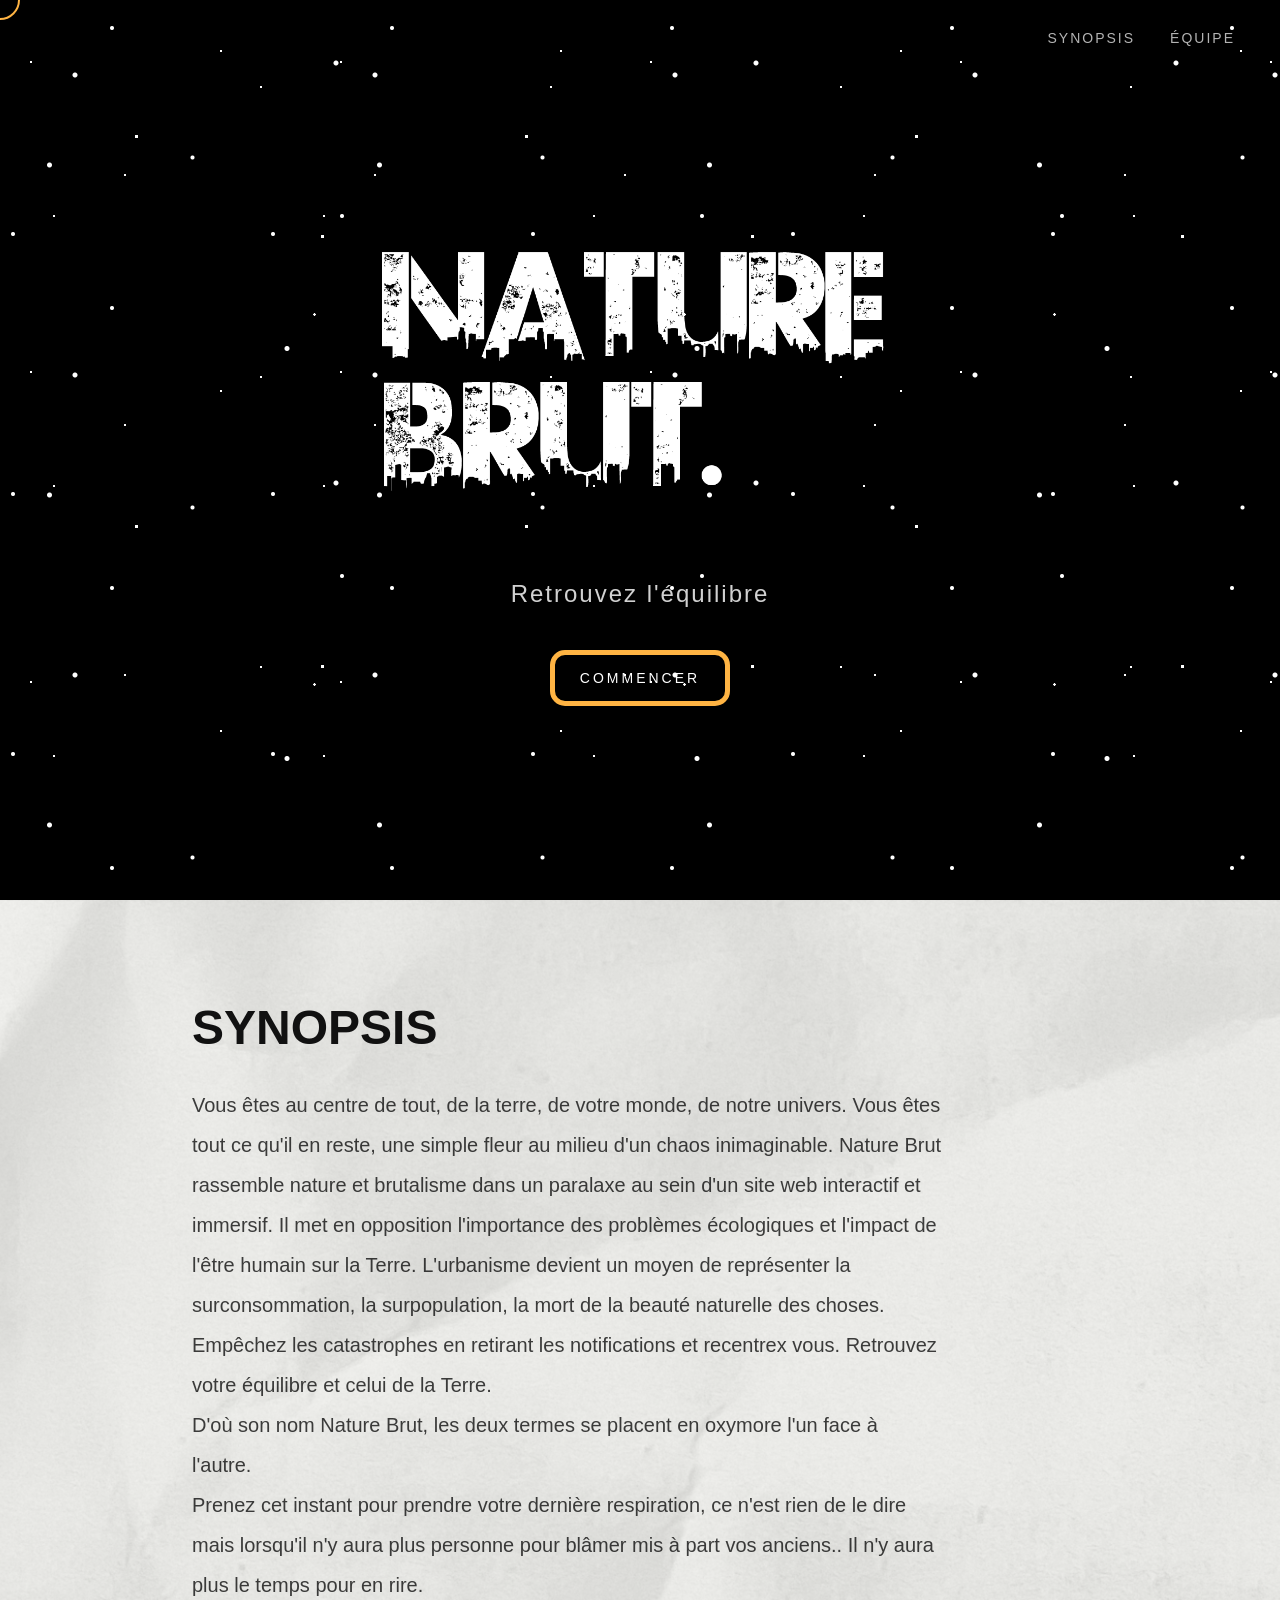
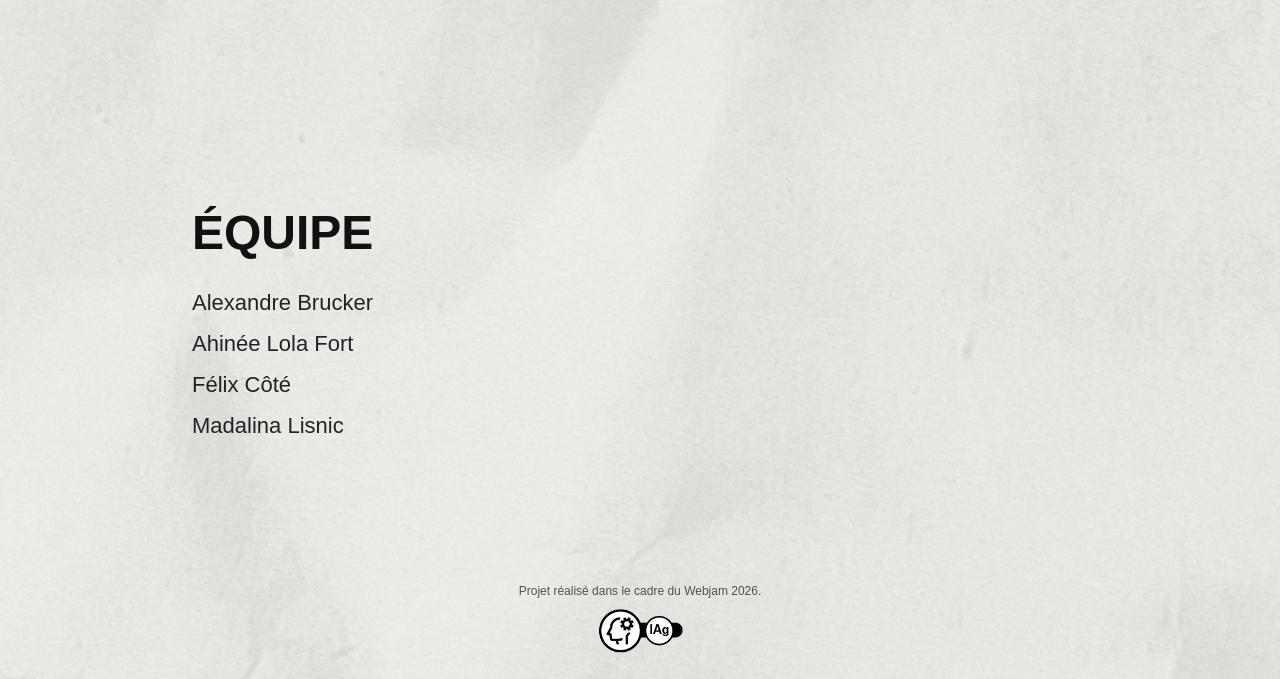
==== home.html @ d1d6e9f4 "debugs finaux" ====
<!DOCTYPE html>
<html lang="fr">

<head>
    <meta charset="UTF-8">
    <meta name="viewport" content="width=device-width, initial-scale=1.0">
    <title>NATURE BRUT</title>
    <link rel="stylesheet" href="main.css">
    <link rel="stylesheet" href="commun.css">
    <script src="./scripts/transition.js" defer></script></head>

<body>
    <!-- overlay video decoratif -->
    <div class="overlay">
        <video src="./images/overlay.mp4" autoplay muted loop playsinline></video>
    </div>

    <div class="etoiles"></div>

    <header class="site-header">
        <nav class="main-nav" aria-label="Navigation principale">
            <a href="#synopsis">Synopsis</a>
            <a href="#equipe">Équipe</a>
        </nav>
    </header>

    <main>

        <section class="hero" id="accueil">

            <div class="hero-content">
                <h1 class="reveal logo-title">
                    <img src="images/logo-blanc.png" alt="Nature Brut" class="hero-logo titre-anim">
                </h1>
                <p class="subtitle reveal reveal-delay">Retrouvez l'équilibre</p>
                <a href="jeu.html" class="start-button">
                    Commencer
                </a>
            </div>
        </section>

        <div class="contenu-clair">

            <section id="synopsis" class="info-section">
                <h2 class="reveal">Synopsis</h2>

                <p class="reveal reveal-delay">
                    Vous êtes au centre de tout, de la terre, de votre monde, de notre univers. Vous êtes tout ce qu'il
                    en reste, une simple fleur au milieu d'un chaos inimaginable. Nature Brut rassemble nature et
                    brutalisme dans un paralaxe au sein d'un site web interactif et immersif. Il met en opposition
                    l'importance des problèmes écologiques et l'impact de l'être humain sur la Terre. L'urbanisme
                    devient un moyen de représenter la surconsommation, la surpopulation, la mort de la beauté naturelle
                    des choses. Empêchez les catastrophes en retirant les notifications et recentrex vous. Retrouvez
                    votre équilibre et celui de la Terre.
                </p>

                <p class="reveal reveal-delay">
                    D'où son nom Nature Brut, les deux termes se placent en oxymore l'un face à l'autre.
                </p>

                <p class="reveal reveal-delay">
                    Prenez cet instant pour prendre votre dernière respiration, ce n'est rien de le dire mais lorsqu'il n'y aura plus personne pour blâmer mis à part vos anciens.. Il n'y aura plus le temps pour en rire.
                </p>


            </section>


            <section id="equipe" class="info-section">
                <h2 class="reveal">Équipe</h2>

                <ul>
                    <li class="reveal reveal-delay">Alexandre Brucker</li>
                    <li class="reveal reveal-delay-2">Ahinée Lola Fort</li>
                    <li class="reveal reveal-delay-3">Félix Côté</li>
                    <li class="reveal reveal-delay-4">Madalina Lisnic</li>
                </ul>
            </section>

            <footer class="site-footer">
                <p>Projet réalisé dans le cadre du Webjam 2026.</p>

                <img src="images/ia.png" alt="Mention d'utilisation de l'intelligence artificielle" class="ia-logo">
            </footer>

        </div>

    </main>



    <!-- pour les éléments à faire apparaître au scroll -->
    <script>
        // Récupère tous les éléments HTML qui possèdent la classe "reveal"
        const elements = document.querySelectorAll(".reveal");
        // Crée un observateur qui va vérifier si les éléments entrent dans la zone visible de l'écran
        const observer = new IntersectionObserver((entries) => {
            // "entries" contient tous les éléments observés dont l'état de visibilité vient de changer
            entries.forEach((entry) => {

                if (entry.isIntersecting) {
                    entry.target.classList.add("visible");
                }

            });
        }, {
            // L'animation se déclenche quand 20 % de l'élément est visible dans l'écran
            threshold: 0.2
        });

        elements.forEach((element) => {
            observer.observe(element);
        });
    </script>


    <!-- pour le cercle autour du curseur -->
    <div class="cursor-circle"></div>

    <script>
        // Récupère le cercle créé juste au-dessus
        const cursorCircle = document.querySelector(".cursor-circle");

        // Position de la souris    
        let mouseX = 0;
        let mouseY = 0;

        let circleX = 0;
        let circleY = 0;
        // "écoute" les déplacements de la souris
        document.addEventListener("mousemove", (event) => {
            mouseX = event.clientX;
            mouseY = event.clientY;
        });

        function animateCursor() {
            // mouvement fluide avec un léger retard
            circleX += (mouseX - circleX) * 0.12;
            circleY += (mouseY - circleY) * 0.12;

            cursorCircle.style.left = circleX + "px";
            cursorCircle.style.top = circleY + "px";

            requestAnimationFrame(animateCursor);
        }
        // Demande de relancer cette fonction à la prochaine image affichée
        animateCursor();
    </script>

    <!-- Musique de fond de la page d'accueil -->
    <audio id="musique-accueil" src="./sons/fond_accueil.mp3" loop preload="auto"></audio>

    <script>
        const musiqueAccueil = document.getElementById("musique-accueil");

        // Volume assez faible pour rester en fond
        musiqueAccueil.volume = 0.3;

        let musiqueLancee = false;

        function lancerMusiqueAccueil() {
            if (musiqueLancee) {
                return;
            }

            musiqueLancee = true;
            musiqueAccueil.play().catch(() => {});
        }

        // Le navigateur demande une interaction avant d'autoriser le son
        window.addEventListener("pointerdown", lancerMusiqueAccueil, { once: true });
        window.addEventListener("keydown", lancerMusiqueAccueil, { once: true });
        window.addEventListener("wheel", lancerMusiqueAccueil, { once: true });
    </script>
</body>

</html>
---- main.css ----
* {
    box-sizing: border-box;
}

html {
    scroll-behavior: smooth;
}

body {
    margin: 0;
    background: #000;
    color: #fff;
    font-family: Arial, Helvetica, sans-serif;
}

/* Étoiles : le dessin et les animations sont dans commun.css, ici juste le placement */

.etoiles {
    position: fixed;
    inset: 0;
    z-index: -1;
}

/* Navigation */

.site-header {
    position: fixed;
    top: 0;
    left: 0;
    width: 100%;
    padding: 30px 45px;
    z-index: 10;
}

.main-nav {
    display: flex;
    justify-content: flex-end;
    gap: 35px;
}

.main-nav a {
    color: #fff;
    text-decoration: none;
    text-transform: uppercase;
    font-size: 14px;
    letter-spacing: 2px;
    opacity: 0.7;
    transition:
        opacity 0.3s ease,
        transform 0.3s ease;
}

.main-nav a:hover {
    opacity: 1;
    transform: translateY(-2px);
}

/* Menu principal */

.hero {
    min-height: 100vh;
    display: flex;
    align-items: center;
    justify-content: center;
    text-align: center;
}

.hero-content {
    display: flex;
    flex-direction: column;
    align-items: center;
    gap: 22px;
}

.hero h1 {
    margin: 0;
    font-size: 90px;
    font-weight: 700;
    letter-spacing: 18px;
}

.logo-title {
    margin: 0;
}

.hero-logo {
    display: block;
    width: min(520px, 80vw);
    height: auto;
}

.subtitle {
    margin: 0;
    color: #d1d1d1;
    font-size: 24px;
    letter-spacing: 2px;
}

/* Bouton commencer */

.start-button {
    margin-top: 20px;
    padding: 15px 25px;
    border: 5px solid #FFB443;
    color: #fff;
    background: transparent;
    text-decoration: none;
    text-transform: uppercase;
    font-size: 14px;
    letter-spacing: 3px;
    border-radius: 15px;

    transition:
        background 0.5s ease,
        color 0.5s ease,
        transform 0.5s ease;
}

.start-button:hover {
    background: #fff;
    color: #000;
    border: 5px solid #fff;
}

/* Synopsis et équipe */
/* Le contenu reste au-dessus de la texture */

.info-section {
    position: relative;
    z-index: 1;
    display: flex;
    flex-direction: column;
    justify-content: center;
    padding-top: 100px;
    padding-bottom: 100px;
    padding-left: 15%;
    padding-right: 15%;
}

.info-section h2 {
    margin-top: 0;
    margin-right: 0;
    margin-bottom: 30px;
    margin-left: 0;
    color: #111;
    font-size: 48px;
    text-transform: uppercase;
}

.info-section p {
    max-width: 750px;
    margin: 0;
    color: rgba(0, 0, 0, 0.75);
    font-size: 20px;
    line-height: 2;
}

.info-section ul {
    margin: 0;
    padding: 0;
    list-style: none;
}

.info-section li {
    margin-bottom: 15px;
    color: rgba(0, 0, 0, 0.85);
    font-size: 22px;
}

/* Apparition au scroll */

.reveal {
    opacity: 0;
    transform: translateY(40px);

    transition:
        opacity 0.8s ease,
        transform 0.8s ease;
}

.reveal.visible {
    opacity: 1;
    transform: translateY(0);
}

/* Délai entre les éléments */

.reveal-delay {
    transition-delay: 0.15s;
}

.reveal-delay-2 {
    transition-delay: 0.3s;
}

.reveal-delay-3 {
    transition-delay: 0.45s;
}

.reveal-delay-4 {
    transition-delay: 0.6s;
}

/* Partie claire après le menu */

.contenu-clair {
    position: relative;
    background-color: #eeeeea;
    color: #111;
    overflow: hidden;
}

/* Texture papier */

.contenu-clair::before {
    content: "";
    position: absolute;
    top: 0;
    left: 0;
    width: 100%;
    height: 100%;
    background-image: url("images/papier.png");
    background-repeat: no-repeat;
    background-size: cover;
    background-position: center;
    opacity: 0.4;
    pointer-events: none;
}

/* Animation du titre */

.titre-anim {
    display: inline-block;
    animation: titreAnim 2s ease-in-out infinite;
}

@keyframes titreAnim {
    0% {
        transform: scale(1);
    }

    50% {
        transform: scale(1.05);
    }

    100% {
        transform: scale(1);
    }
}

/* si l'utilisateur a activé l'option qui demande de réduire les animations, on arrête l'animation du titre
(celles des étoiles sont arrêtées dans commun.css). */

@media (prefers-reduced-motion: reduce) {
    .titre-anim {
        animation: none;
    }
}

/* Footer */

.site-footer {
    position: relative;
    z-index: 1;

    display: flex;
    flex-direction: column;
    align-items: center;

    gap: 10px;

    padding-top: 30px;
    padding-bottom: 25px;

    color: rgba(0, 0, 0, 0.65);

    text-align: center;
    font-size: 12px;
}

.site-footer p {
    margin: 0;
}

.ia-logo {
    width: 85px;
    height: auto;
    object-fit: contain;
}
---- commun.css ----
/* Styles partagés par l'accueil et le jeu */

/* Fondu entre les pages */

/* chaque page apparaît en fondu quand elle se charge */
body {
    animation: fondu-entree 0.5s ease both;
    overflow-x: hidden; /* pour éviter un scroll horizontal quand le zoom est trop grand */
}

/* classe ajoutée par scripts/transition.js juste avant de changer de page */
body.fondu-sortie {
    animation: fondu-sortie 0.5s ease both;
}

@keyframes fondu-entree {
    from { opacity: 0; }
    to   { opacity: 1; }
}

@keyframes fondu-sortie {
    from { opacity: 1; }
    to   { opacity: 0; }
}

/* Étoiles */

.etoiles {
    background-color: #000;

    background-image:
        radial-gradient(circle at 10% 20%, white 1px, transparent 1.5px),
        radial-gradient(circle at 20% 80%, white 1px, transparent 1.5px),
        radial-gradient(circle at 35% 35%, white 1.5px, transparent 2px),
        radial-gradient(circle at 50% 70%, white 1px, transparent 1.5px),
        radial-gradient(circle at 65% 15%, white 1px, transparent 1.5px),
        radial-gradient(circle at 75% 55%, white 1.5px, transparent 2px),
        radial-gradient(circle at 90% 30%, white 1px, transparent 1.5px),
        radial-gradient(circle at 85% 85%, white 1px, transparent 1.5px);

    background-size:
        310px 310px,
        270px 270px,
        390px 390px,
        250px 250px,
        340px 340px,
        430px 430px,
        290px 290px,
        370px 370px;

    background-repeat: repeat;

    /* Animation de déplacement du fond.
    derive = nom de l'animation
    40s = durée d'un cycle complet
    linear = vitesse constante
    infinite = recommence à l'infini */
    animation: derive 40s linear infinite;
}

/* Étoiles qui scintillent : deux couches à des rythmes différents */

/* ::before et ::after créent deux éléments supplémentaires
sans avoir besoin d'ajouter du HTML.

Ils sont placés par desus le fond étoilé principal*/

.etoiles::before,
.etoiles::after {
    content: "";
    position: absolute;
    inset: 0;
}

.etoiles::before {
    /* étoiles un peu plus grosses que celles de la couche principale */
    background-image:
        radial-gradient(circle at 15% 50%, white 2px, transparent 3px),
        radial-gradient(circle at 40% 10%, white 1.5px, transparent 2.5px),
        radial-gradient(circle at 70% 85%, white 2px, transparent 3px),
        radial-gradient(circle at 95% 60%, white 1.5px, transparent 2.5px);

    /* là aussi chaque étoile a une fréquence de répétition différente */
    background-size:
        330px 330px,
        280px 280px,
        410px 410px,
        360px 360px;

    /* varier l'opacité */
    animation: scintille 3s ease-in-out infinite alternate;
}

/* Deuxième couche d'étoiles */
.etoiles::after {
    background-image:
        radial-gradient(circle at 25% 25%, white 2px, transparent 3px),
        radial-gradient(circle at 55% 45%, white 1.5px, transparent 2.5px),
        radial-gradient(circle at 80% 15%, white 2px, transparent 3px),
        radial-gradient(circle at 5% 90%, white 1.5px, transparent 2.5px);

    background-size:
        300px 300px,
        350px 350px,
        420px 420px,
        260px 260px;
    /* cette couche scintille plus lentement */
    animation: scintille 5s ease-in-out infinite alternate;
    animation-delay: -2s;
}
/* Cercle autour du curseur */

.cursor-circle {
    position: fixed;
    width: 40px;
    height: 40px;
    border: 2px solid #ffb443;
    border-radius: 50%;
    pointer-events: none;
    transform: translate(-50%, -50%);
    z-index: 9999;
}

/* Overlay video */
.overlay {
  position: absolute;

  top: 0;

  left: 0;

  width: 100%;

  height: 100%;

  z-index: 5; /* par-dessus #scene dans le jeu, sinon la scène la cache */

  display: flex;

  justify-content: center;

  align-items: center;

  mix-blend-mode: screen;

  pointer-events: none;

  opacity: 0.25;
}

/* la vidéo remplit tout l'écran, peu importe sa taille */
.overlay video {
  width: 100%;
  height: 100%;
  object-fit: cover;
}

@keyframes scintille {
    from { opacity: 0.1; }
    to   { opacity: 1; }
}

@keyframes derive {
    /* position initiale de toutes les couches de background-image */
    from {
        background-position: 0 0, 0 0, 0 0, 0 0, 0 0, 0 0, 0 0, 0 0;
    }

    /* Chaque background est déplacé de la taille de sa propre tuile.*/

    to {
        background-position:
            310px 310px,
            270px 270px,
            390px 390px,
            250px 250px,
            340px 340px,
            430px 430px,
            290px 290px,
            370px 370px;
    }
}

/* si l'utilisateur a activé l'option qui demande de réduire les animations, on arrête les animations. */

@media (prefers-reduced-motion: reduce) {
    body,
    body.fondu-sortie,
    .etoiles,
    .etoiles::before,
    .etoiles::after {
        animation: none;
    }
}
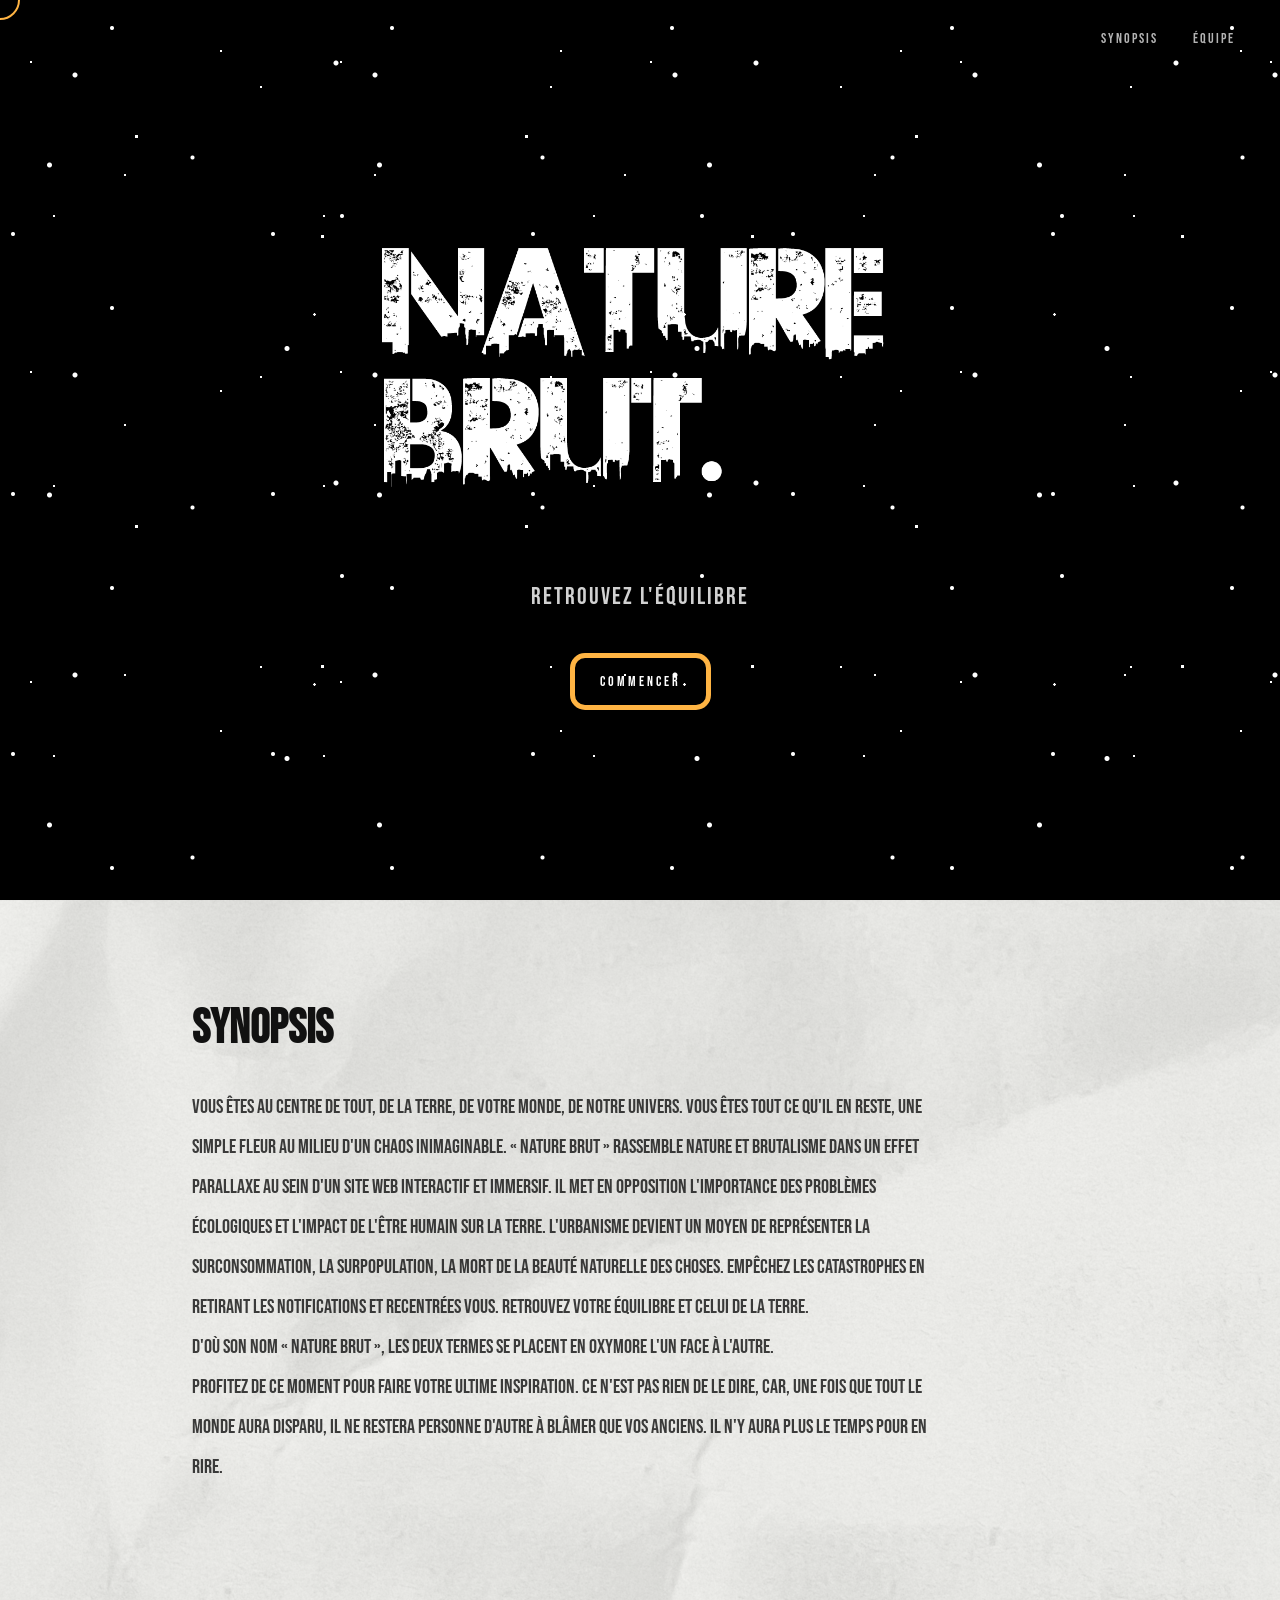
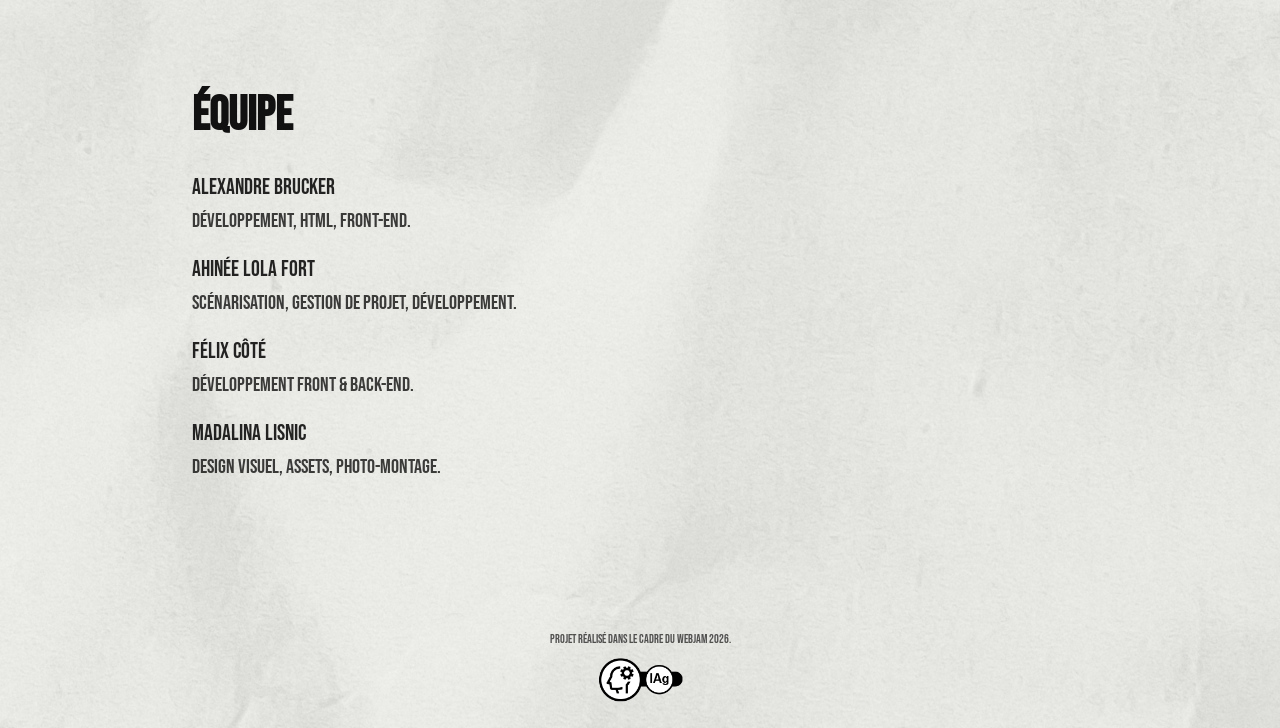
==== commit 5686d489: "ajout texte html" ====
--- a/home.html
+++ b/home.html
@@ -45,21 +45,15 @@
                 <h2 class="reveal">Synopsis</h2>
 
                 <p class="reveal reveal-delay">
-                    Vous êtes au centre de tout, de la terre, de votre monde, de notre univers. Vous êtes tout ce qu'il
-                    en reste, une simple fleur au milieu d'un chaos inimaginable. Nature Brut rassemble nature et
-                    brutalisme dans un paralaxe au sein d'un site web interactif et immersif. Il met en opposition
-                    l'importance des problèmes écologiques et l'impact de l'être humain sur la Terre. L'urbanisme
-                    devient un moyen de représenter la surconsommation, la surpopulation, la mort de la beauté naturelle
-                    des choses. Empêchez les catastrophes en retirant les notifications et recentrex vous. Retrouvez
-                    votre équilibre et celui de la Terre.
+                 Vous êtes au centre de tout, de la terre, de votre monde, de notre univers. Vous êtes tout ce qu'il en reste, une simple fleur au milieu d'un chaos inimaginable. « Nature Brut » rassemble nature et brutalisme dans  un effet parallaxe au sein d'un site web interactif et immersif. Il met en opposition l'importance des problèmes écologiques et l'impact de l'être humain sur la Terre. L'urbanisme devient un moyen de représenter la surconsommation, la surpopulation, la mort de la beauté naturelle des choses. Empêchez les catastrophes en retirant les notifications et recentrées vous. Retrouvez votre équilibre et celui de la Terre.
                 </p>
 
                 <p class="reveal reveal-delay">
-                    D'où son nom Nature Brut, les deux termes se placent en oxymore l'un face à l'autre.
+                    D'où son nom « Nature Brut », les deux termes se placent en oxymore l'un face à l'autre.
                 </p>
 
                 <p class="reveal reveal-delay">
-                    Prenez cet instant pour prendre votre dernière respiration, ce n'est rien de le dire mais lorsqu'il n'y aura plus personne pour blâmer mis à part vos anciens.. Il n'y aura plus le temps pour en rire.
+                  Profitez de ce moment pour faire votre ultime inspiration. Ce n'est pas rien de le dire, car, une fois que tout le monde aura disparu, il ne restera personne d'autre à blâmer que vos anciens. Il n'y aura plus le temps pour en rire.
                 </p>
 
 
@@ -70,10 +64,18 @@
                 <h2 class="reveal">Équipe</h2>
 
                 <ul>
-                    <li class="reveal reveal-delay">Alexandre Brucker</li>
-                    <li class="reveal reveal-delay-2">Ahinée Lola Fort</li>
-                    <li class="reveal reveal-delay-3">Félix Côté</li>
-                    <li class="reveal reveal-delay-4">Madalina Lisnic</li>
+                    <li class="reveal reveal-delay">Alexandre Brucker
+                        <p>Développement, HTML, front-end.</p>
+                    </li>
+                    <li class="reveal reveal-delay-2">Ahinée Lola Fort 
+                        <p>Scénarisation, Gestion de Projet, Développement.</p>
+                    </li>
+                    <li class="reveal reveal-delay-3">Félix Côté
+                        <p>Développement front & back-end.</p>
+                    </li>
+                    <li class="reveal reveal-delay-4">Madalina Lisnic
+                        <p>Design visuel, assets, photo-montage.</p>
+                    </li>
                 </ul>
             </section>
 
--- a/main.css
+++ b/main.css
@@ -10,7 +10,7 @@
     margin: 0;
     background: #000;
     color: #fff;
-    font-family: Arial, Helvetica, sans-serif;
+    font-family: "Bebas Neue", Arial, sans-serif;
 }
 
 /* Étoiles : le dessin et les animations sont dans commun.css, ici juste le placement */
--- a/commun.css
+++ b/commun.css
@@ -1,9 +1,16 @@
 /* Styles partagés par l'accueil et le jeu */
+
+/* La police du site (titres et textes), le fichier est dans fonts/ */
+@font-face {
+    font-family: "Bebas Neue";
+    src: url("./fonts/BebasNeue-Regular.ttf");
+}
 
 /* Fondu entre les pages */
 
 /* chaque page apparaît en fondu quand elle se charge */
 body {
+    font-family: "Bebas Neue", Arial, sans-serif; /* Arial en attendant que Bebas Neue charge */
     animation: fondu-entree 0.5s ease both;
     overflow-x: hidden; /* pour éviter un scroll horizontal quand le zoom est trop grand */
 }
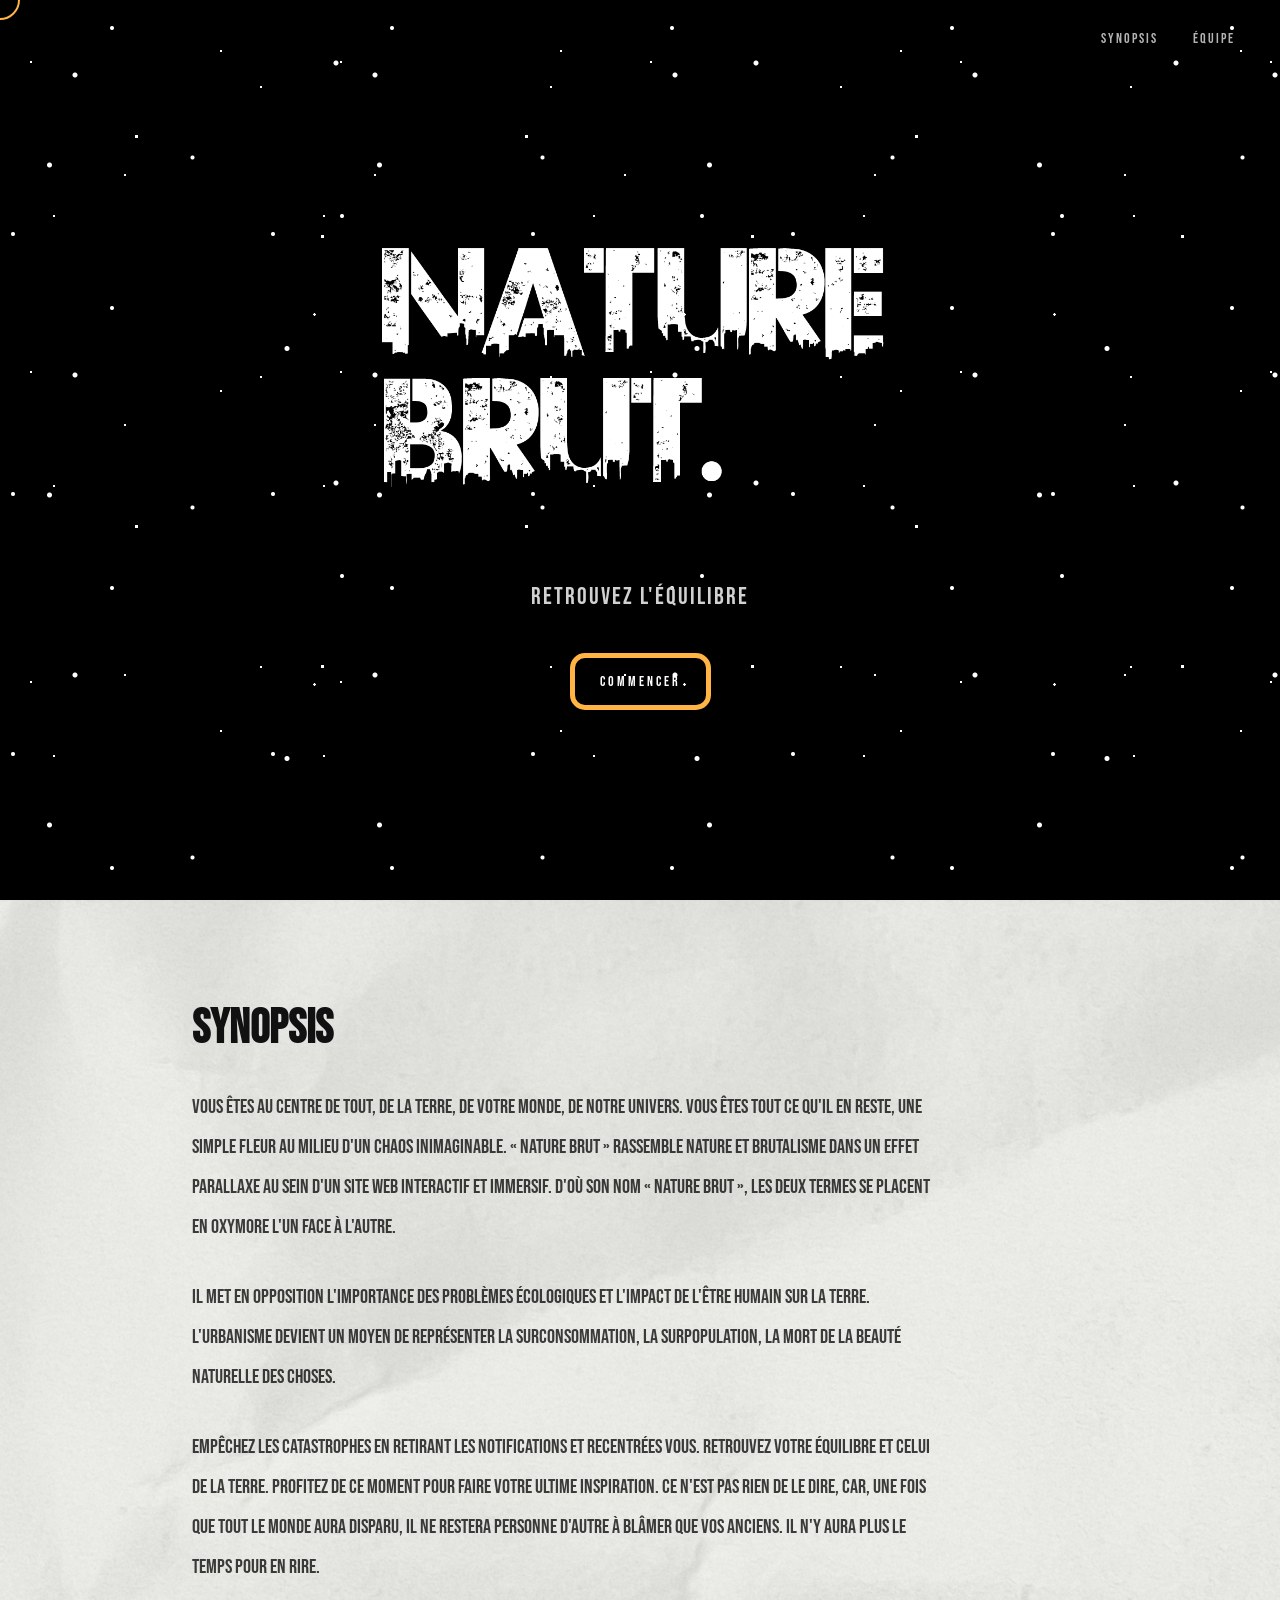
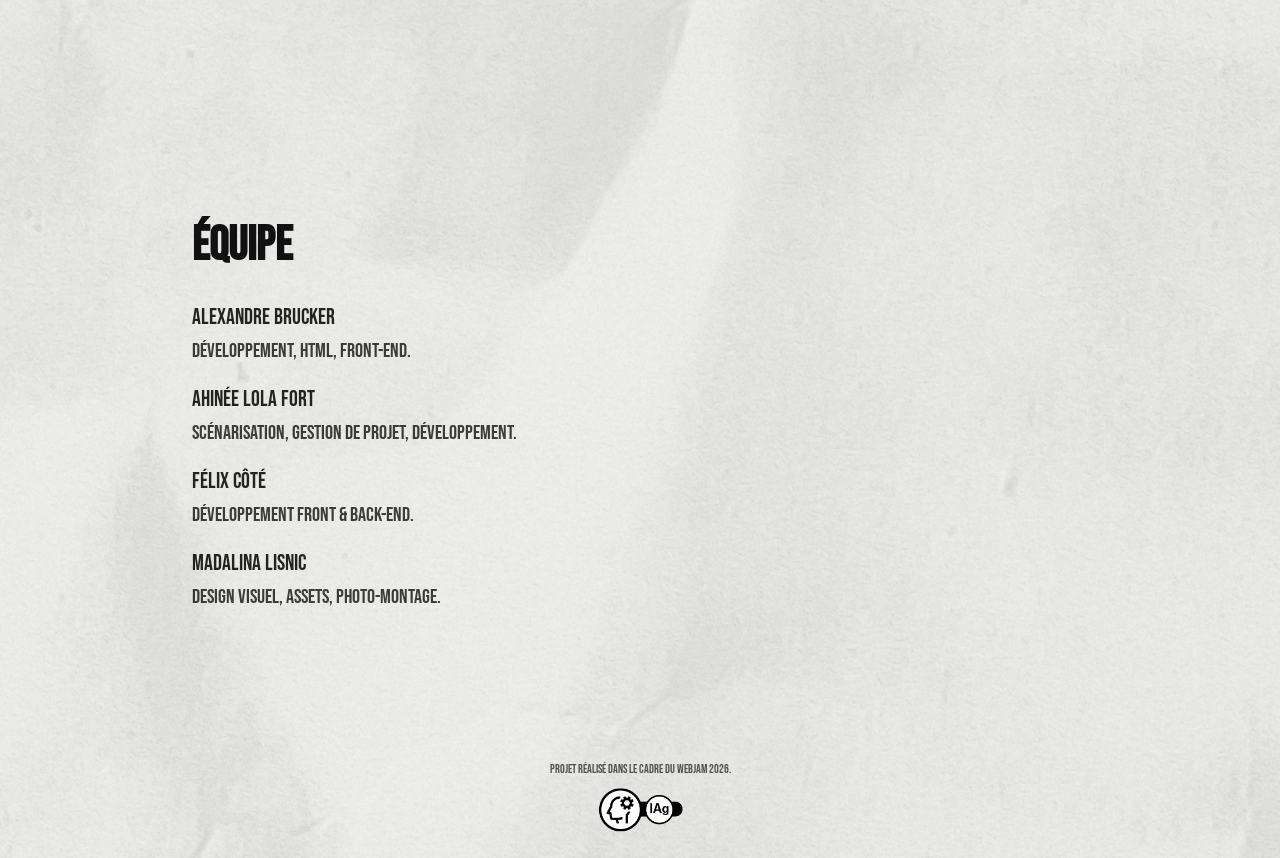
==== commit 455b7065: "lotta shi 2" ====
--- a/home.html
+++ b/home.html
@@ -45,15 +45,15 @@
                 <h2 class="reveal">Synopsis</h2>
 
                 <p class="reveal reveal-delay">
-                 Vous êtes au centre de tout, de la terre, de votre monde, de notre univers. Vous êtes tout ce qu'il en reste, une simple fleur au milieu d'un chaos inimaginable. « Nature Brut » rassemble nature et brutalisme dans  un effet parallaxe au sein d'un site web interactif et immersif. Il met en opposition l'importance des problèmes écologiques et l'impact de l'être humain sur la Terre. L'urbanisme devient un moyen de représenter la surconsommation, la surpopulation, la mort de la beauté naturelle des choses. Empêchez les catastrophes en retirant les notifications et recentrées vous. Retrouvez votre équilibre et celui de la Terre.
+                    Vous êtes au centre de tout, de la terre, de votre monde, de notre univers. Vous êtes tout ce qu'il en reste, une simple fleur au milieu d'un chaos inimaginable. « Nature Brut » rassemble nature et brutalisme dans un effet parallaxe au sein d'un site web interactif et immersif. D'où son nom « Nature Brut », les deux termes se placent en oxymore l'un face à l'autre.
                 </p>
 
                 <p class="reveal reveal-delay">
-                    D'où son nom « Nature Brut », les deux termes se placent en oxymore l'un face à l'autre.
+                    Il met en opposition l'importance des problèmes écologiques et l'impact de l'être humain sur la Terre. L'urbanisme devient un moyen de représenter la surconsommation, la surpopulation, la mort de la beauté naturelle des choses.
                 </p>
 
                 <p class="reveal reveal-delay">
-                  Profitez de ce moment pour faire votre ultime inspiration. Ce n'est pas rien de le dire, car, une fois que tout le monde aura disparu, il ne restera personne d'autre à blâmer que vos anciens. Il n'y aura plus le temps pour en rire.
+                    Empêchez les catastrophes en retirant les notifications et recentrées vous. Retrouvez votre équilibre et celui de la Terre. Profitez de ce moment pour faire votre ultime inspiration. Ce n'est pas rien de le dire, car, une fois que tout le monde aura disparu, il ne restera personne d'autre à blâmer que vos anciens. Il n'y aura plus le temps pour en rire.
                 </p>
 
 
--- a/main.css
+++ b/main.css
@@ -1,3 +1,6 @@
+
+@import url('https://fonts.googleapis.com/css2?family=Inter+Tight:ital,wght@0,100..900;1,100..900&display=swap');
+
 * {
     box-sizing: border-box;
 }
@@ -168,6 +171,9 @@
 }
 
 /* Apparition au scroll */
+#synopsis p{
+    margin-bottom: 30px;
+}
 
 .reveal {
     opacity: 0;
@@ -231,7 +237,7 @@
 
 .titre-anim {
     display: inline-block;
-    animation: titreAnim 2s ease-in-out infinite;
+    animation: titreAnim 8s ease-in-out infinite;
 }
 
 @keyframes titreAnim {
--- a/commun.css
+++ b/commun.css
@@ -152,7 +152,7 @@
 
   pointer-events: none;
 
-  opacity: 0.25;
+  opacity: 0.3;
 }
 
 /* la vidéo remplit tout l'écran, peu importe sa taille */
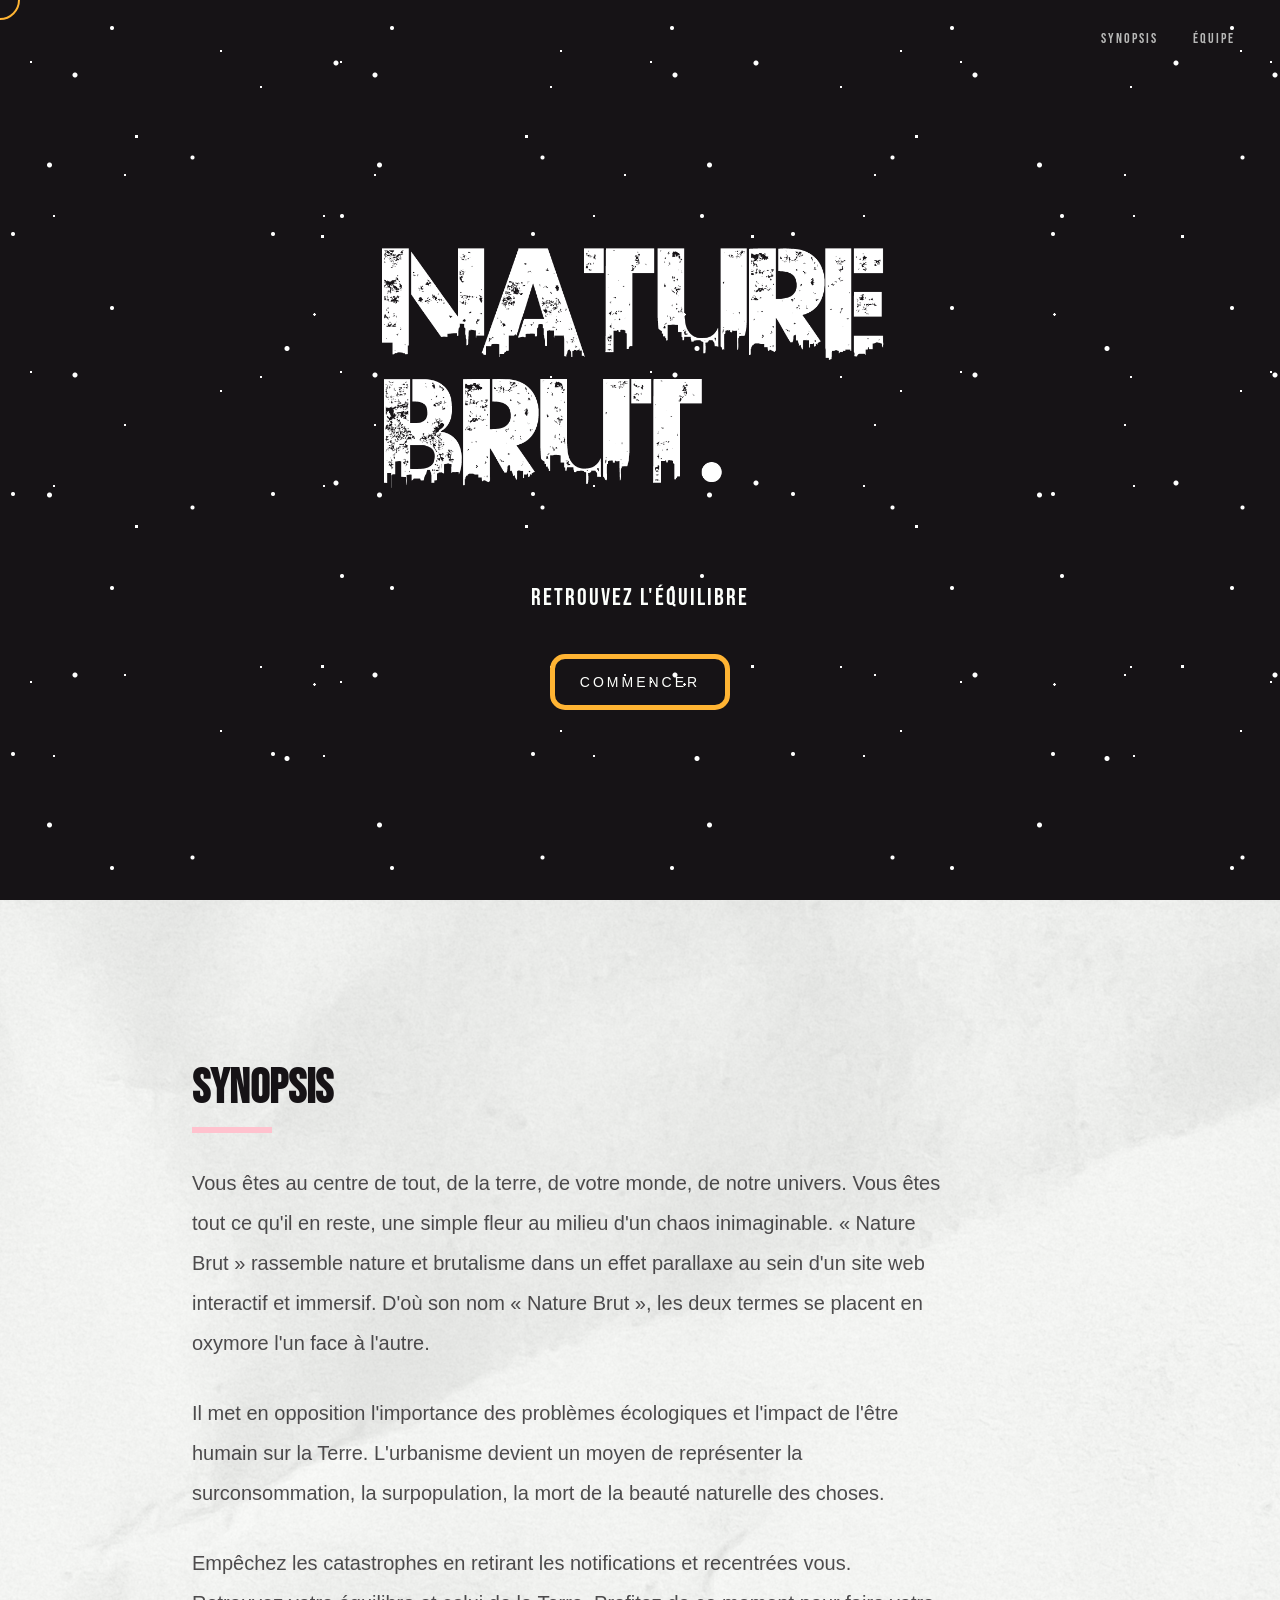
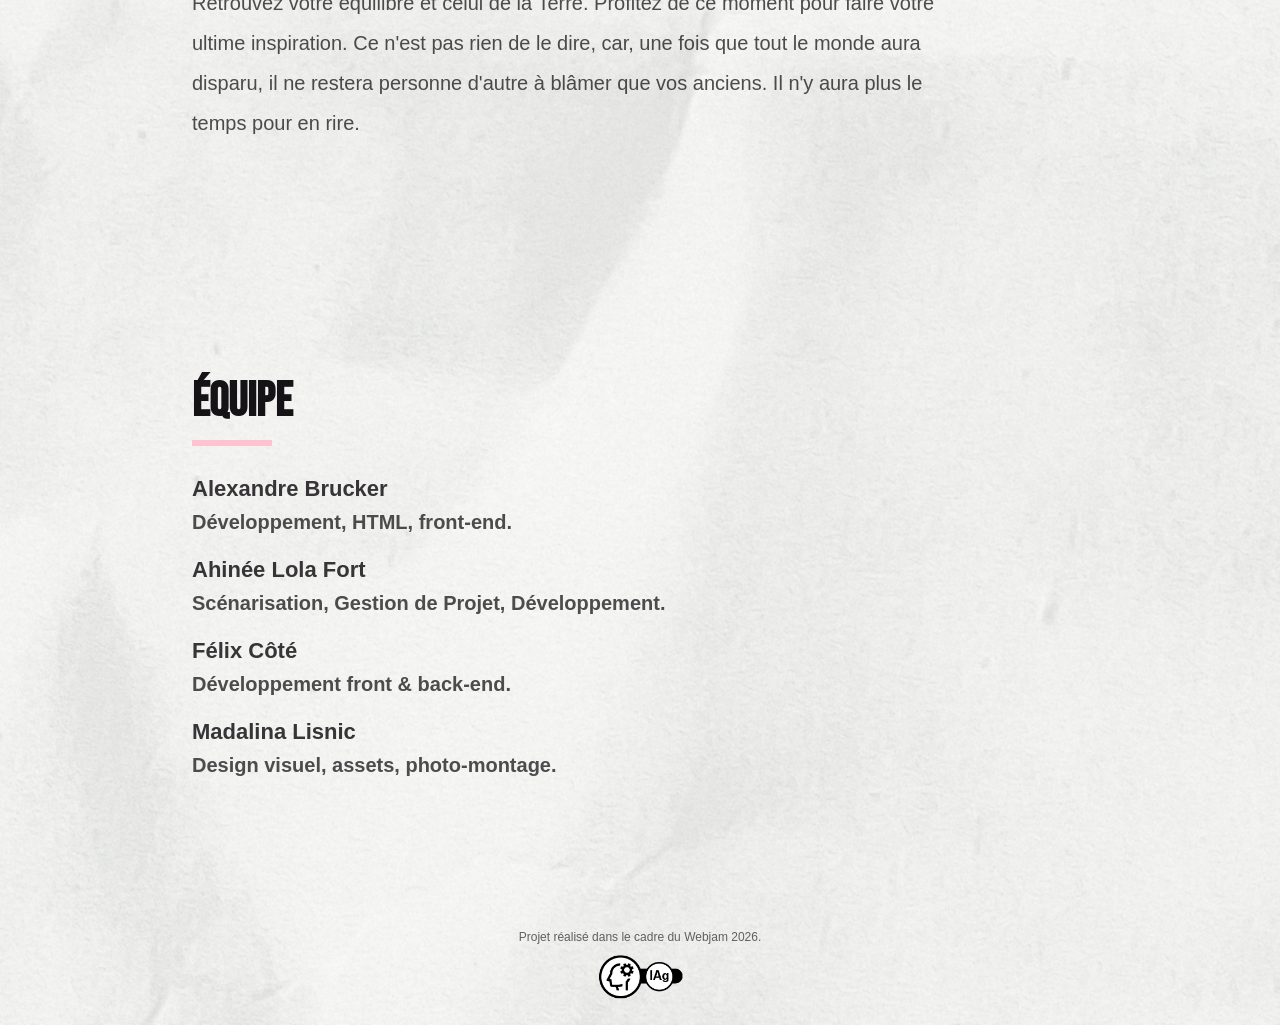
==== commit dea01cad: "touch up" ====
--- a/home.html
+++ b/home.html
@@ -93,11 +93,8 @@
 
     <!-- pour les éléments à faire apparaître au scroll -->
     <script>
-        // Récupère tous les éléments HTML qui possèdent la classe "reveal"
         const elements = document.querySelectorAll(".reveal");
-        // Crée un observateur qui va vérifier si les éléments entrent dans la zone visible de l'écran
         const observer = new IntersectionObserver((entries) => {
-            // "entries" contient tous les éléments observés dont l'état de visibilité vient de changer
             entries.forEach((entry) => {
 
                 if (entry.isIntersecting) {
@@ -106,7 +103,6 @@
 
             });
         }, {
-            // L'animation se déclenche quand 20 % de l'élément est visible dans l'écran
             threshold: 0.2
         });
 
@@ -120,16 +116,13 @@
     <div class="cursor-circle"></div>
 
     <script>
-        // Récupère le cercle créé juste au-dessus
         const cursorCircle = document.querySelector(".cursor-circle");
 
-        // Position de la souris    
         let mouseX = 0;
         let mouseY = 0;
 
         let circleX = 0;
         let circleY = 0;
-        // "écoute" les déplacements de la souris
         document.addEventListener("mousemove", (event) => {
             mouseX = event.clientX;
             mouseY = event.clientY;
@@ -145,7 +138,6 @@
 
             requestAnimationFrame(animateCursor);
         }
-        // Demande de relancer cette fonction à la prochaine image affichée
         animateCursor();
     </script>
 
--- a/main.css
+++ b/main.css
@@ -11,9 +11,9 @@
 
 body {
     margin: 0;
-    background: #000;
-    color: #fff;
-    font-family: "Bebas Neue", Arial, sans-serif;
+    background: var(--onyx);
+    color: var(--porcelaine);
+    font-family: "Bebas Neue", Arial, sans-serif; /* les titres ; les textes sont en Inter Tight */
 }
 
 /* Étoiles : le dessin et les animations sont dans commun.css, ici juste le placement */
@@ -42,7 +42,7 @@
 }
 
 .main-nav a {
-    color: #fff;
+    color: var(--porcelaine);
     text-decoration: none;
     text-transform: uppercase;
     font-size: 14px;
@@ -94,7 +94,7 @@
 
 .subtitle {
     margin: 0;
-    color: #d1d1d1;
+    color: var(--porcelaine);
     font-size: 24px;
     letter-spacing: 2px;
 }
@@ -104,11 +104,12 @@
 .start-button {
     margin-top: 20px;
     padding: 15px 25px;
-    border: 5px solid #FFB443;
-    color: #fff;
+    border: 5px solid var(--or);
+    color: var(--porcelaine);
     background: transparent;
     text-decoration: none;
     text-transform: uppercase;
+    font-family: "Inter Tight", Arial, sans-serif;
     font-size: 14px;
     letter-spacing: 3px;
     border-radius: 15px;
@@ -120,9 +121,9 @@
 }
 
 .start-button:hover {
-    background: #fff;
-    color: #000;
-    border: 5px solid #fff;
+    background: var(--porcelaine);
+    color: var(--onyx);
+    border: 5px solid var(--porcelaine);
 }
 
 /* Synopsis et équipe */
@@ -145,15 +146,26 @@
     margin-right: 0;
     margin-bottom: 30px;
     margin-left: 0;
-    color: #111;
+    color: var(--onyx);
     font-size: 48px;
     text-transform: uppercase;
 }
 
+/* petite barre rose sous les titres */
+.info-section h2::after {
+    content: "";
+    display: block;
+    width: 80px;
+    height: 6px;
+    margin-top: 10px;
+    background: var(--rose);
+}
+
 .info-section p {
     max-width: 750px;
     margin: 0;
-    color: rgba(0, 0, 0, 0.75);
+    font-family: "Inter Tight", Arial, sans-serif;
+    color: rgba(22, 19, 22, 0.75);
     font-size: 20px;
     line-height: 2;
 }
@@ -166,7 +178,9 @@
 
 .info-section li {
     margin-bottom: 15px;
-    color: rgba(0, 0, 0, 0.85);
+    color: rgba(22, 19, 22, 0.85);
+    font-family: "Inter Tight", Arial, sans-serif;
+    font-weight: 600;
     font-size: 22px;
 }
 
@@ -211,8 +225,9 @@
 
 .contenu-clair {
     position: relative;
-    background-color: #eeeeea;
-    color: #111;
+    padding-top: 60px; /* un peu d'espace entre le menu et le contenu */
+    background-color: var(--porcelaine);
+    color: var(--onyx);
     overflow: hidden;
 }
 
@@ -278,9 +293,10 @@
     padding-top: 30px;
     padding-bottom: 25px;
 
-    color: rgba(0, 0, 0, 0.65);
+    color: rgba(22, 19, 22, 0.65);
 
     text-align: center;
+    font-family: "Inter Tight", Arial, sans-serif;
     font-size: 12px;
 }
 
--- a/commun.css
+++ b/commun.css
@@ -4,6 +4,14 @@
 @font-face {
     font-family: "Bebas Neue";
     src: url("./fonts/BebasNeue-Regular.ttf");
+}
+
+/* Les couleurs de base du site */
+:root {
+    --porcelaine: #FDFFFC;
+    --rose: #FFC2CE;
+    --onyx: #161316;
+    --or: #FFB433;
 }
 
 /* Fondu entre les pages */
@@ -33,7 +41,7 @@
 /* Étoiles */
 
 .etoiles {
-    background-color: #000;
+    background-color: var(--onyx);
 
     background-image:
         radial-gradient(circle at 10% 20%, white 1px, transparent 1.5px),
@@ -57,11 +65,6 @@
 
     background-repeat: repeat;
 
-    /* Animation de déplacement du fond.
-    derive = nom de l'animation
-    40s = durée d'un cycle complet
-    linear = vitesse constante
-    infinite = recommence à l'infini */
     animation: derive 40s linear infinite;
 }
 
@@ -121,7 +124,7 @@
     position: fixed;
     width: 40px;
     height: 40px;
-    border: 2px solid #ffb443;
+    border: 2px solid var(--or);
     border-radius: 50%;
     pointer-events: none;
     transform: translate(-50%, -50%);
@@ -168,7 +171,6 @@
 }
 
 @keyframes derive {
-    /* position initiale de toutes les couches de background-image */
     from {
         background-position: 0 0, 0 0, 0 0, 0 0, 0 0, 0 0, 0 0, 0 0;
     }
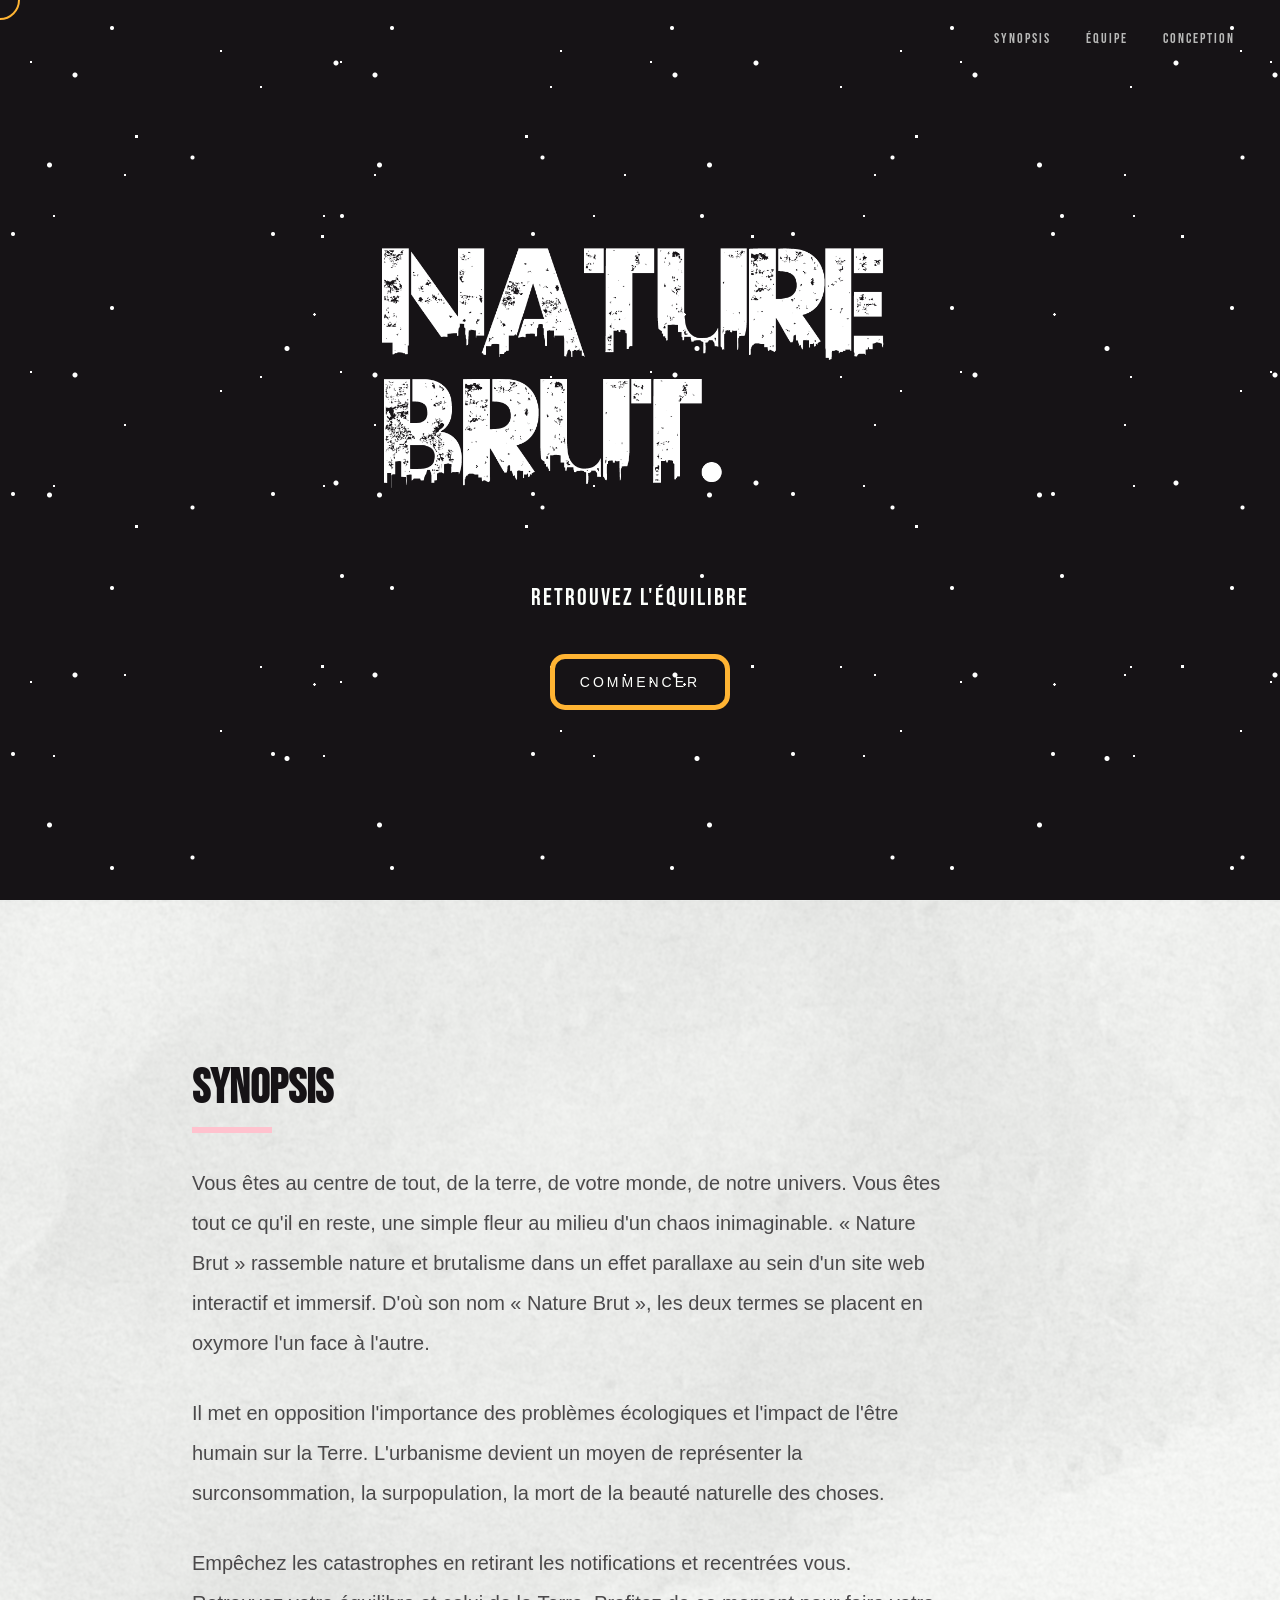
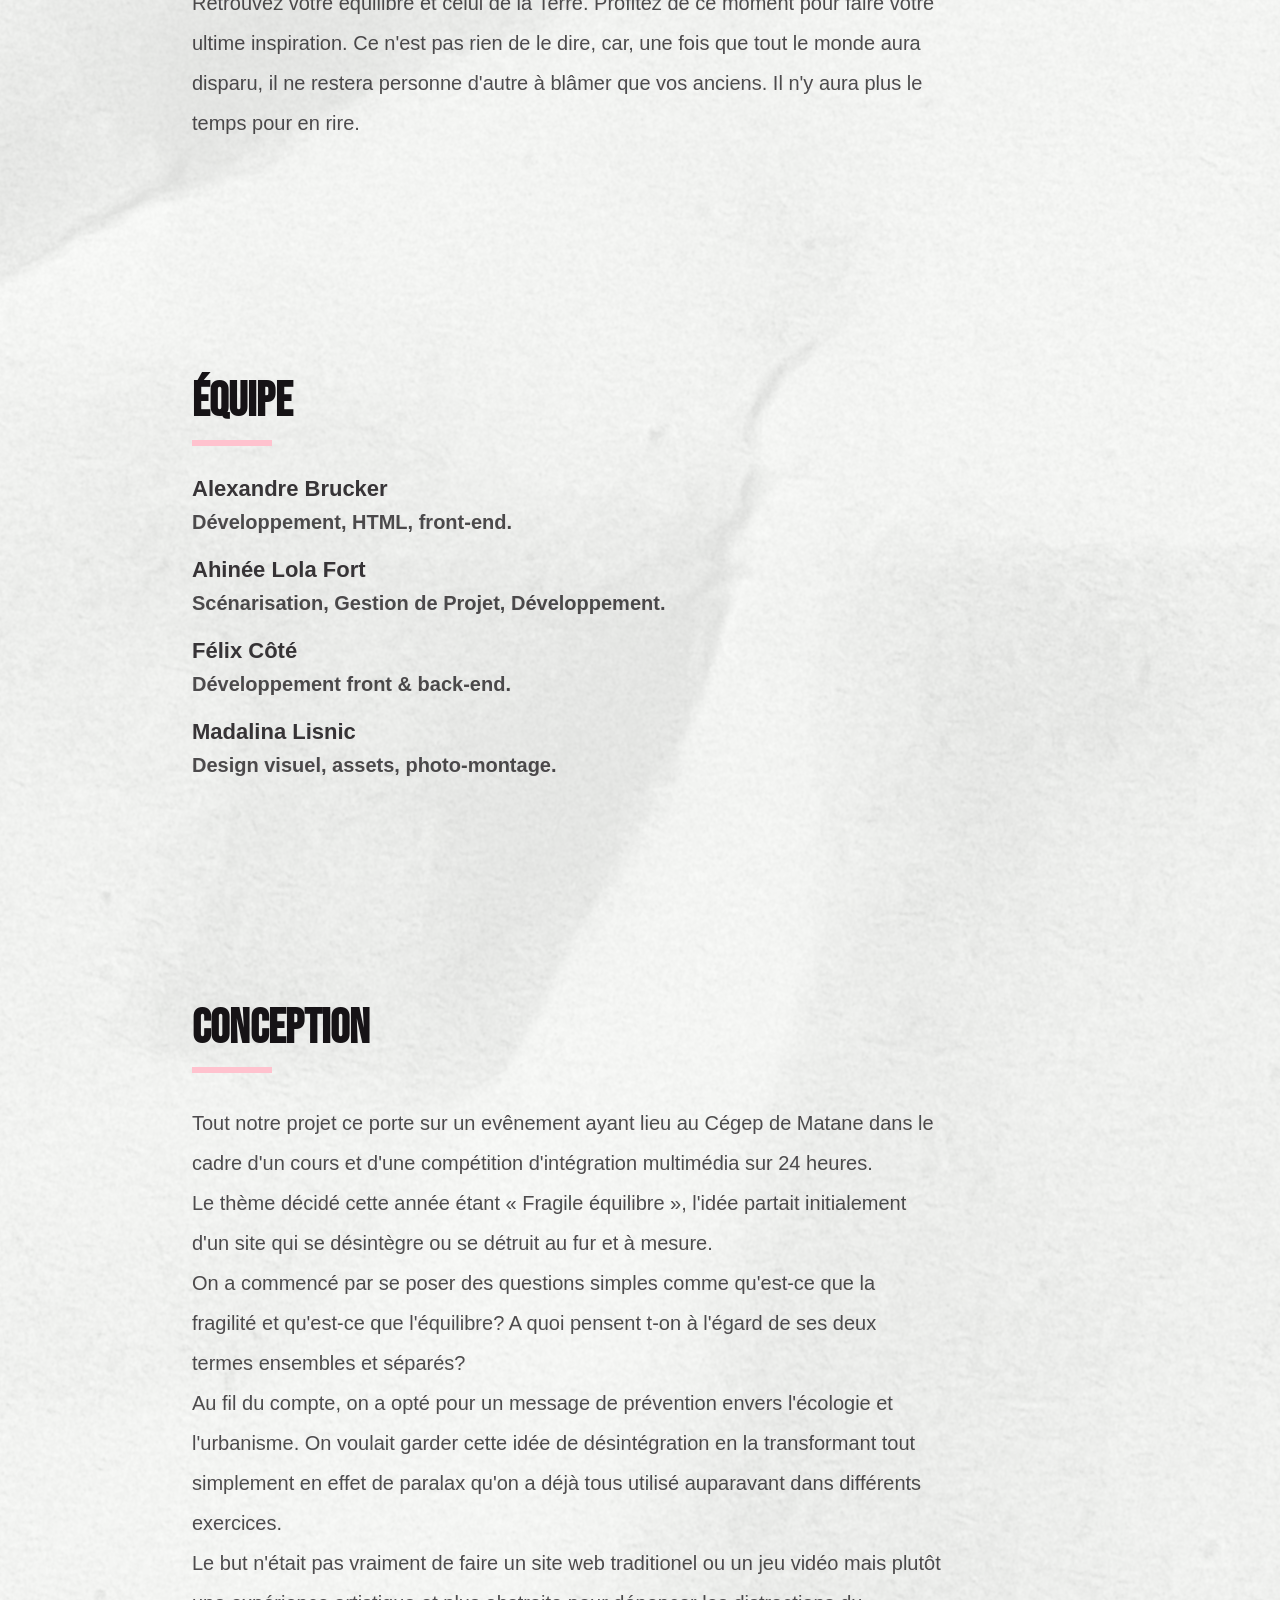
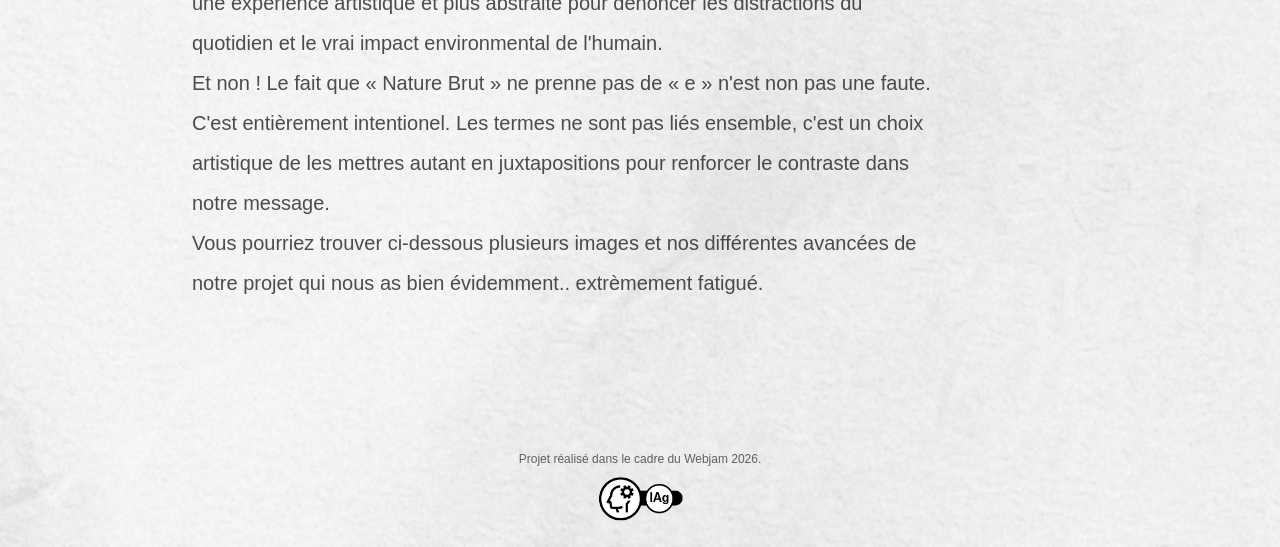
==== commit 4bd41821: "images + html" ====
--- a/home.html
+++ b/home.html
@@ -21,6 +21,7 @@
         <nav class="main-nav" aria-label="Navigation principale">
             <a href="#synopsis">Synopsis</a>
             <a href="#equipe">Équipe</a>
+            <a href="#conception">Conception</a>
         </nav>
     </header>
 
@@ -77,6 +78,27 @@
                         <p>Design visuel, assets, photo-montage.</p>
                     </li>
                 </ul>
+            </section>
+
+              <section id="conception" class="info-section">
+                <h2 class="reveal">Conception</h2>
+                <ul>
+                    <p class="reveal reveal-delay">Tout notre projet ce porte sur un evênement ayant lieu au Cégep de Matane dans le cadre d'un cours et d'une compétition d'intégration multimédia sur 24 heures. </p>
+                        
+                        <p> Le thème décidé cette année étant « Fragile équilibre », l'idée partait initialement d'un site qui se désintègre ou se détruit au fur et à mesure.</p> 
+
+                       <p> On a commencé par se poser des questions simples comme qu'est-ce que la fragilité et qu'est-ce que l'équilibre? A quoi pensent t-on à l'égard de ses deux termes ensembles et séparés? </p>
+                         
+                        <p> Au fil du compte, on a opté pour un message de prévention envers l'écologie et l'urbanisme. On voulait garder cette idée de désintégration en la transformant tout simplement en effet de paralax qu'on a déjà tous utilisé auparavant dans différents exercices. </p>
+                         
+                       <p> Le but n'était pas vraiment de faire un site web traditionel ou un jeu vidéo mais plutôt une expérience artistique et plus abstraite pour dénoncer les distractions du quotidien et le vrai impact environmental de l'humain.</p>
+                         
+                      <p> Et non ! Le fait que « Nature Brut » ne prenne pas de « e » n'est non pas une faute. C'est entièrement intentionel. Les termes ne sont pas liés ensemble, c'est un choix artistique de les mettres autant en juxtapositions pour renforcer le contraste dans notre message. </p>
+                       
+                        <p>  
+                        Vous pourriez trouver ci-dessous plusieurs images et nos différentes avancées de notre projet qui nous as bien évidemment.. extrèmement fatigué.</p>
+                </ul>
+                <div class="mini-galerie"><img src="" alt=""></div>
             </section>
 
             <footer class="site-footer">
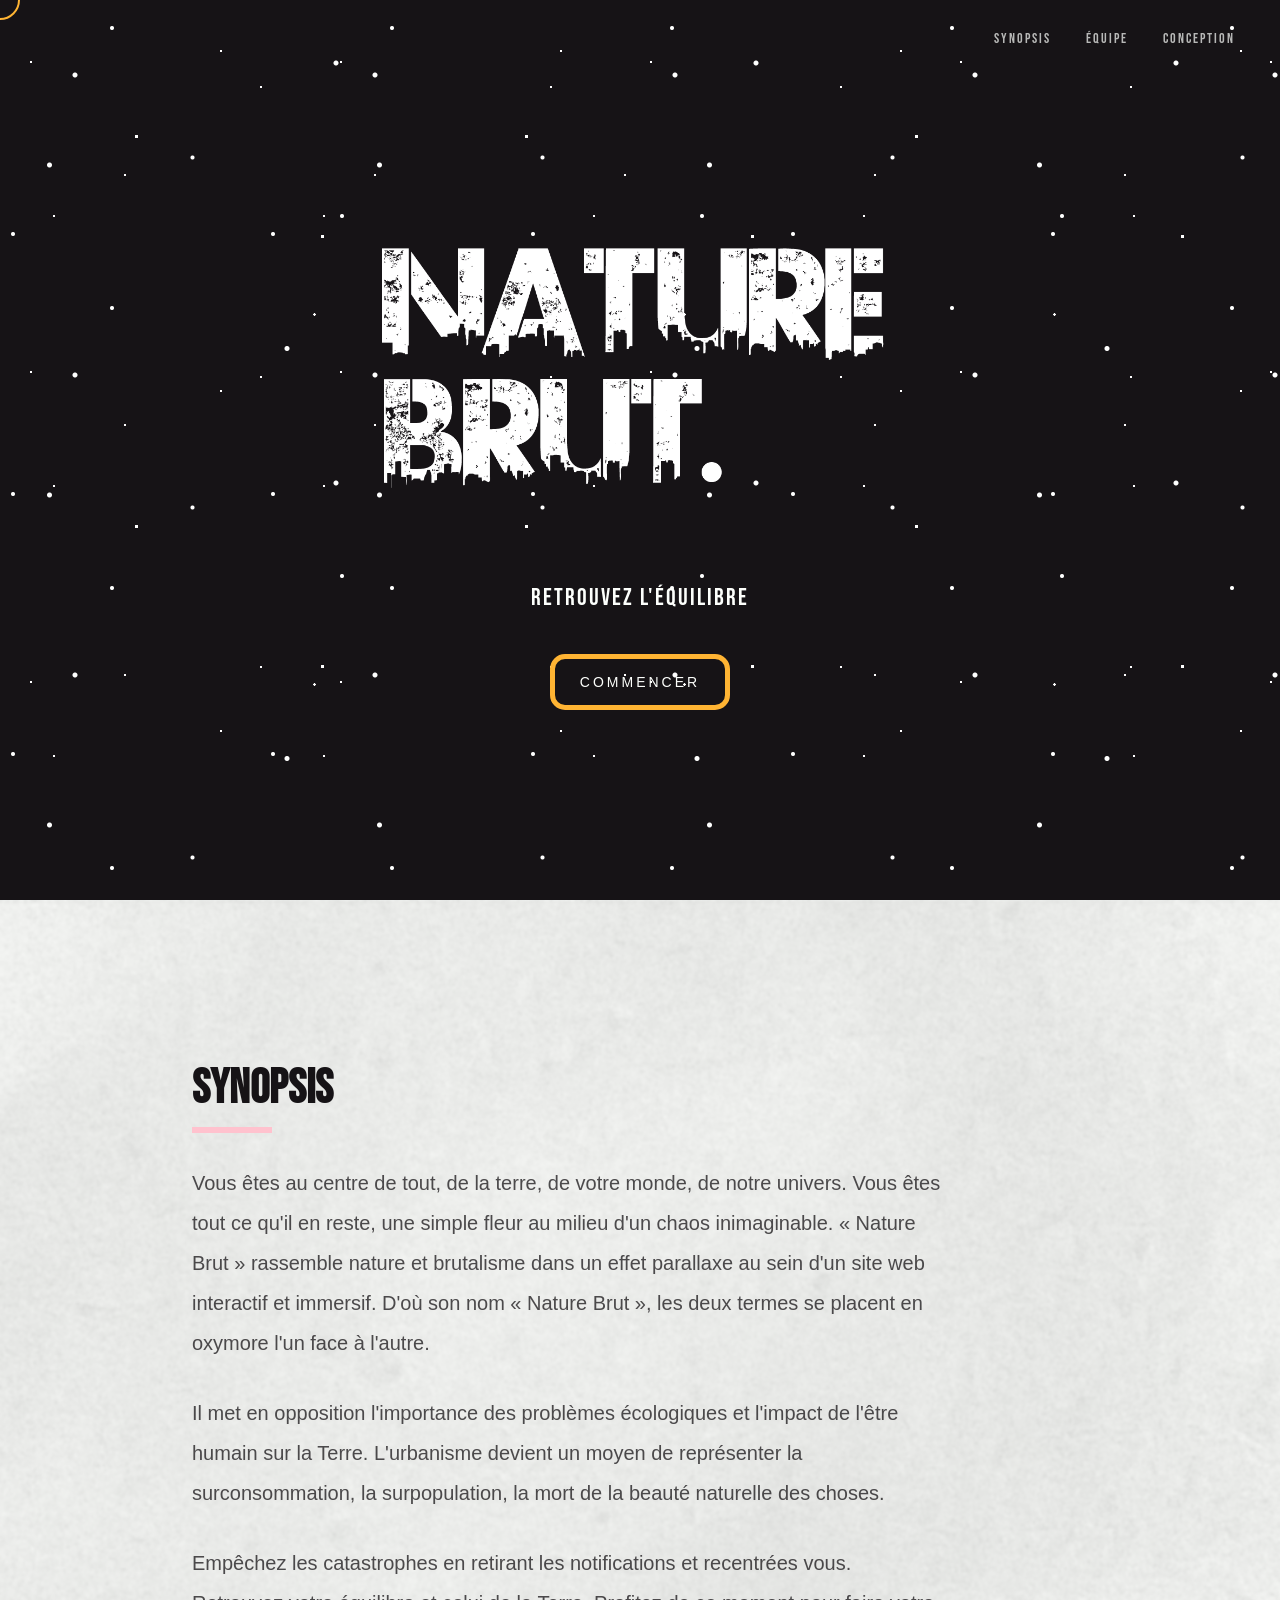
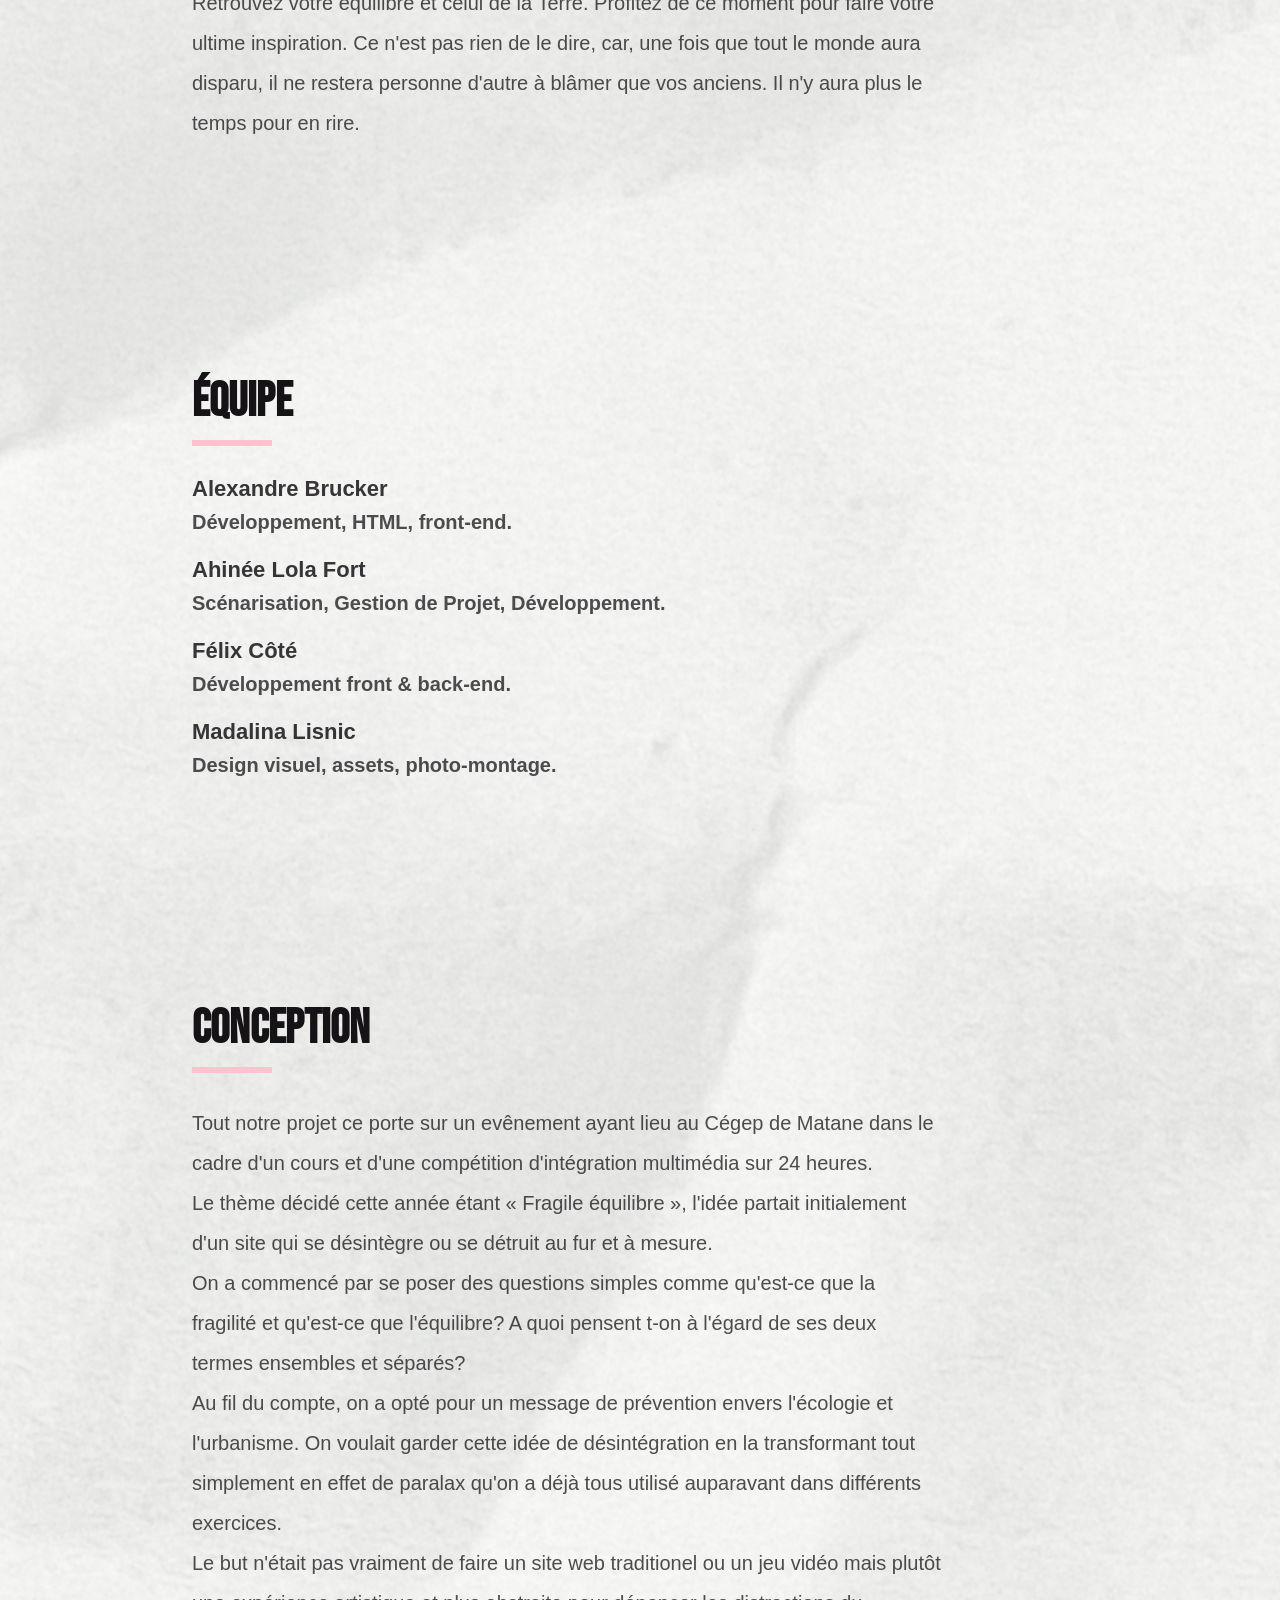
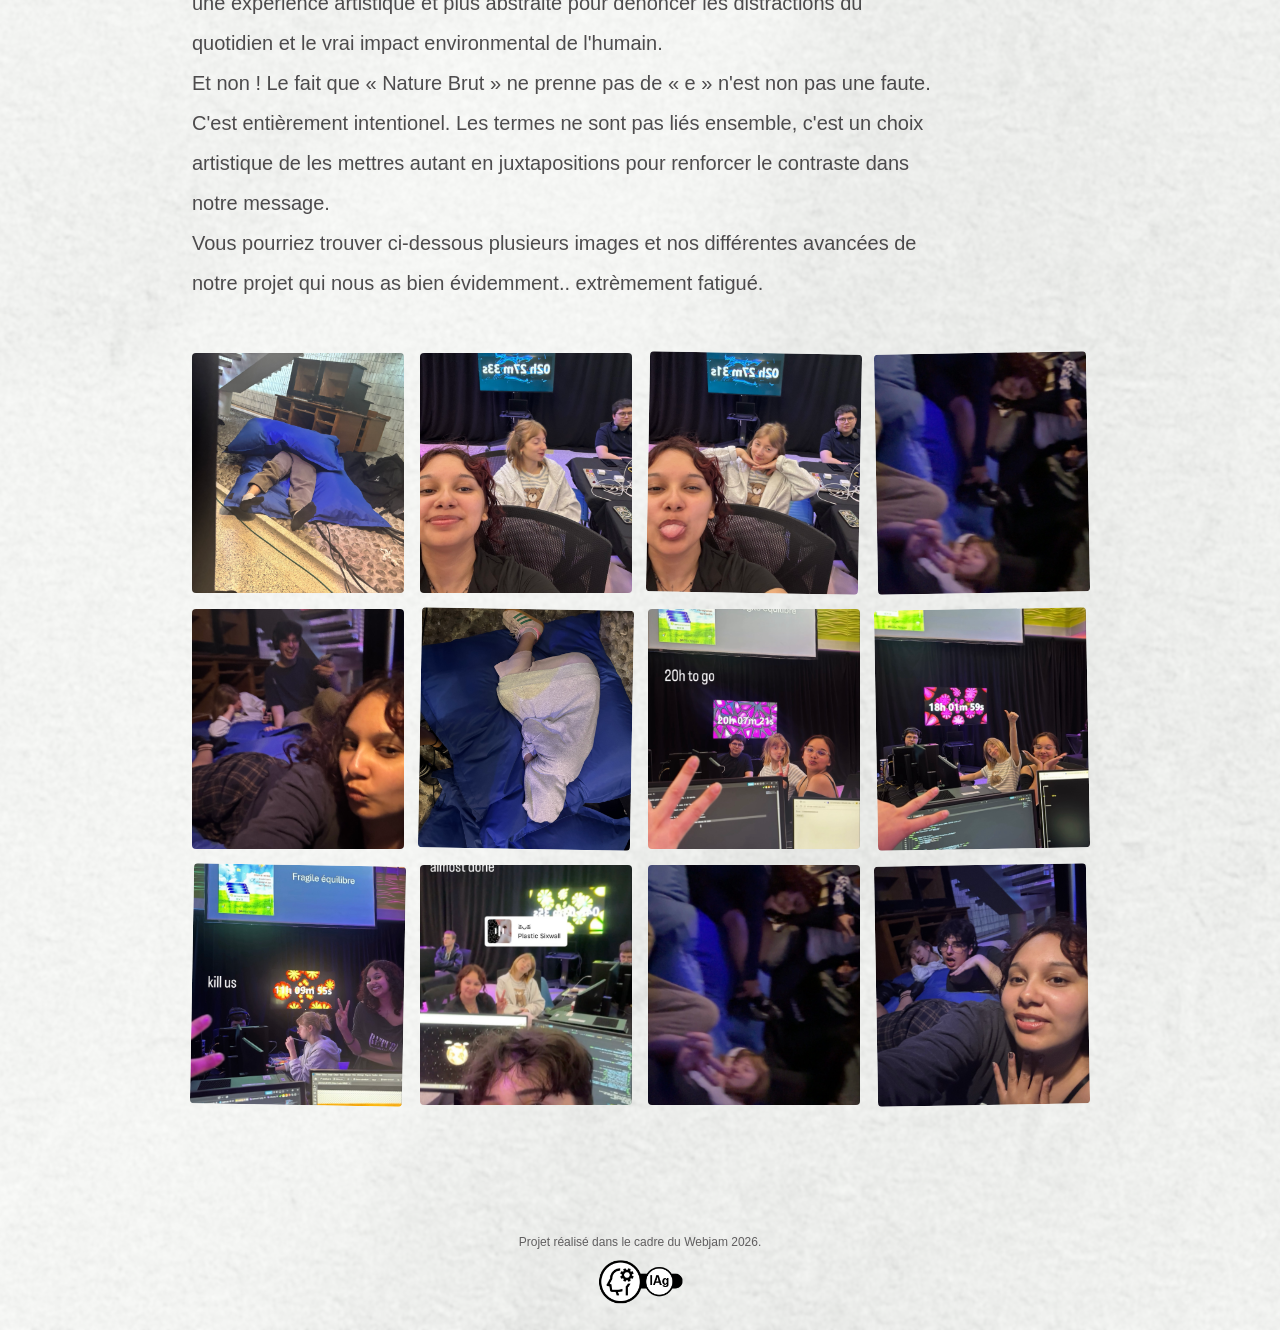
==== commit 3bc874c8: "ajout d'une mini gallerie" ====
--- a/home.html
+++ b/home.html
@@ -98,7 +98,22 @@
                         <p>  
                         Vous pourriez trouver ci-dessous plusieurs images et nos différentes avancées de notre projet qui nous as bien évidemment.. extrèmement fatigué.</p>
                 </ul>
-                <div class="mini-galerie"><img src="" alt=""></div>
+                <div class="mini-galerie reveal reveal-delay">
+
+                    <img src="images/1.jpg" alt="Conception du projet pendant le Webjam">
+                    <img src="images/2.jpg" alt="Équipe pendant le Webjam">
+                    <img src="images/3.jpg" alt="Équipe pendant le Webjam">
+                    <img src="images/4.jpg" alt="Travail sur le projet">
+                    <img src="images/5.jpg" alt="Travail en équipe">
+                    <img src="images/6.jpg" alt="Pause pendant le Webjam">
+                    <img src="images/7.jpg" alt="Avancement du projet">
+                    <img src="images/8.jpg" alt="Avancement du projet">
+                    <img src="images/9.jpg" alt="Travail pendant le Webjam">
+                    <img src="images/10.jpg" alt="Équipe devant le projet">
+                    <img src="images/11.jpg" alt="Travail pendant la nuit">
+                    <img src="images/12.jpg" alt="Équipe pendant le Webjam">
+
+                </div>
             </section>
 
             <footer class="site-footer">
--- a/main.css
+++ b/main.css
@@ -310,3 +310,47 @@
     object-fit: contain;
 }
 
+/* Mini galerie */
+
+.mini-galerie {
+    width: 100%;
+    margin-top: 50px;
+
+    display: grid;
+    grid-template-columns: repeat(4, 1fr);
+    gap: 16px;
+}
+
+.mini-galerie img {
+    width: 100%;
+    height: 240px;
+
+    object-fit: cover;
+
+    display: block;
+    border-radius: 4px;
+
+    transition:
+        transform 0.35s ease,
+        filter 0.35s ease;
+}
+
+.mini-galerie img:hover {
+    transform: scale(1.03);
+    filter: contrast(1.05);
+}
+
+
+
+
+.mini-galerie img:nth-child(3n) {
+    transform: rotate(1deg);
+}
+
+.mini-galerie img:nth-child(4n) {
+    transform: rotate(-1deg);
+}
+
+.mini-galerie img:hover {
+    transform: scale(1.03) rotate(0deg);
+}
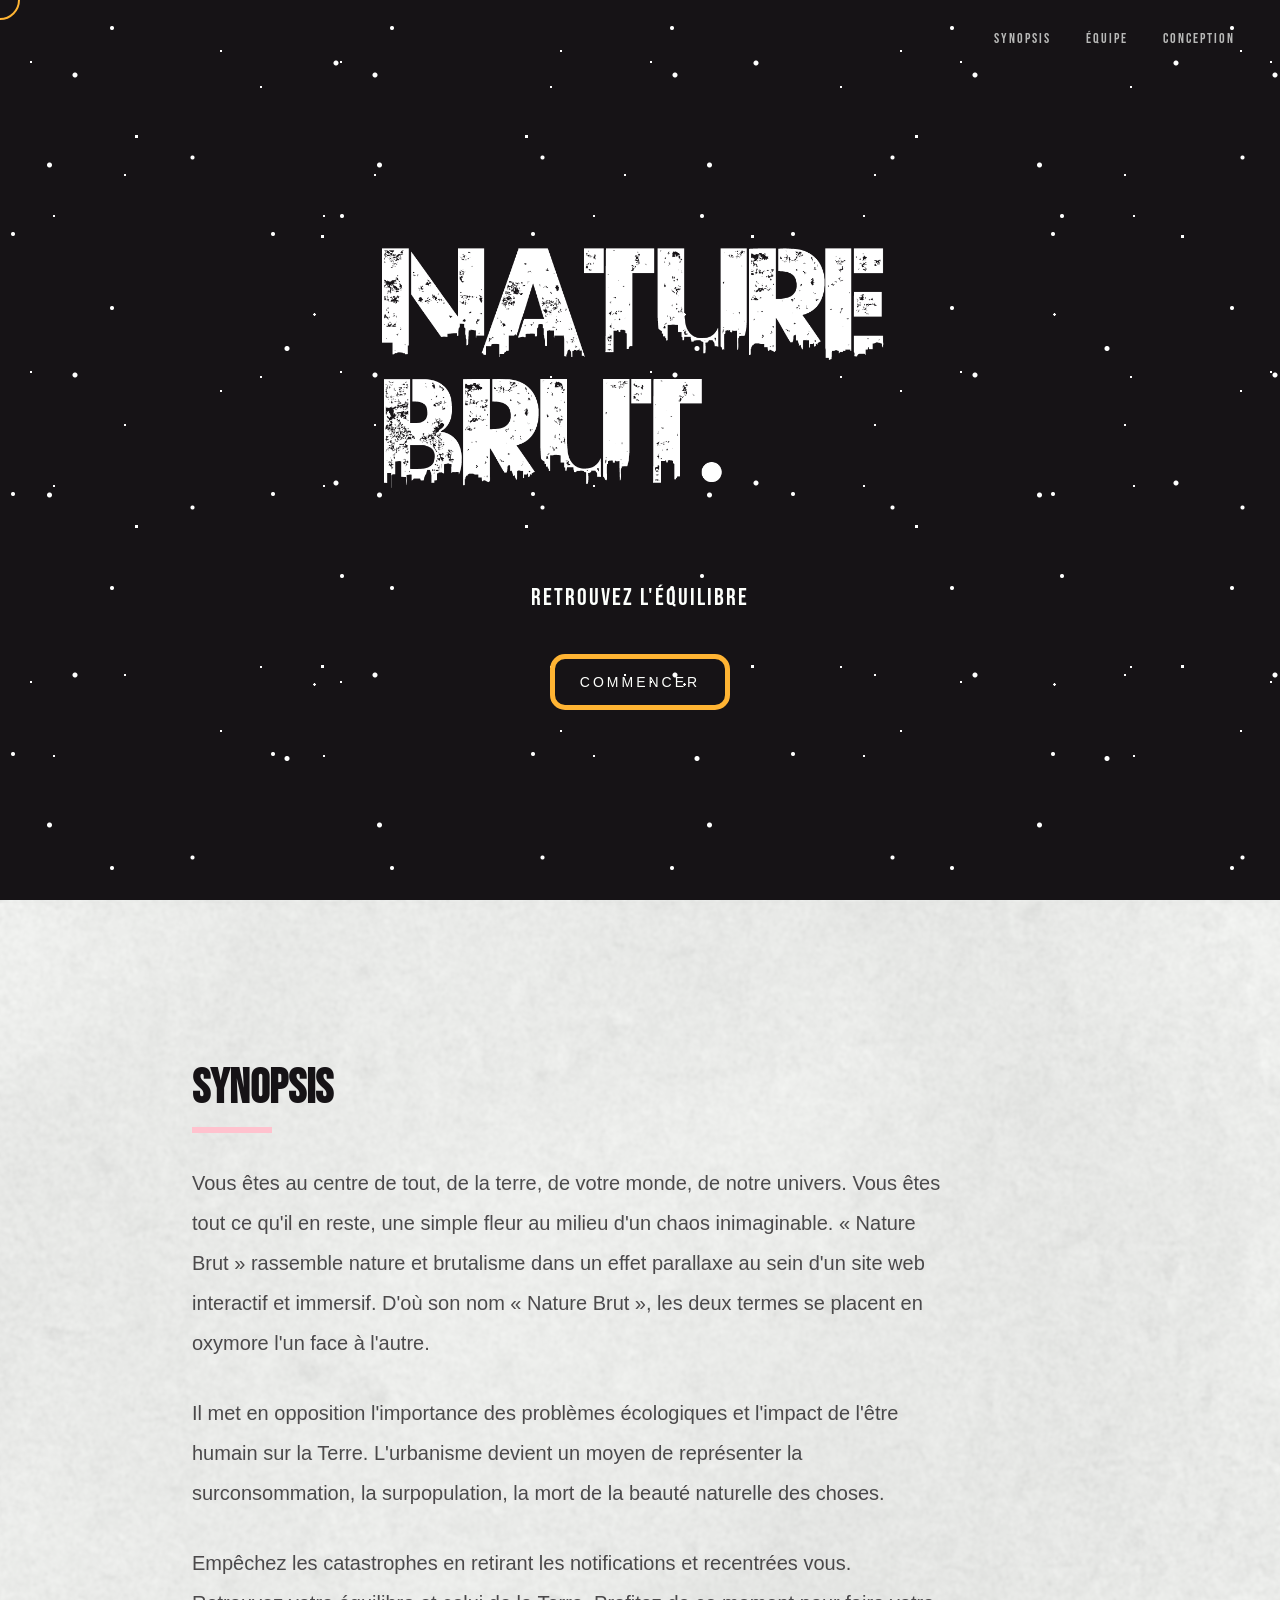
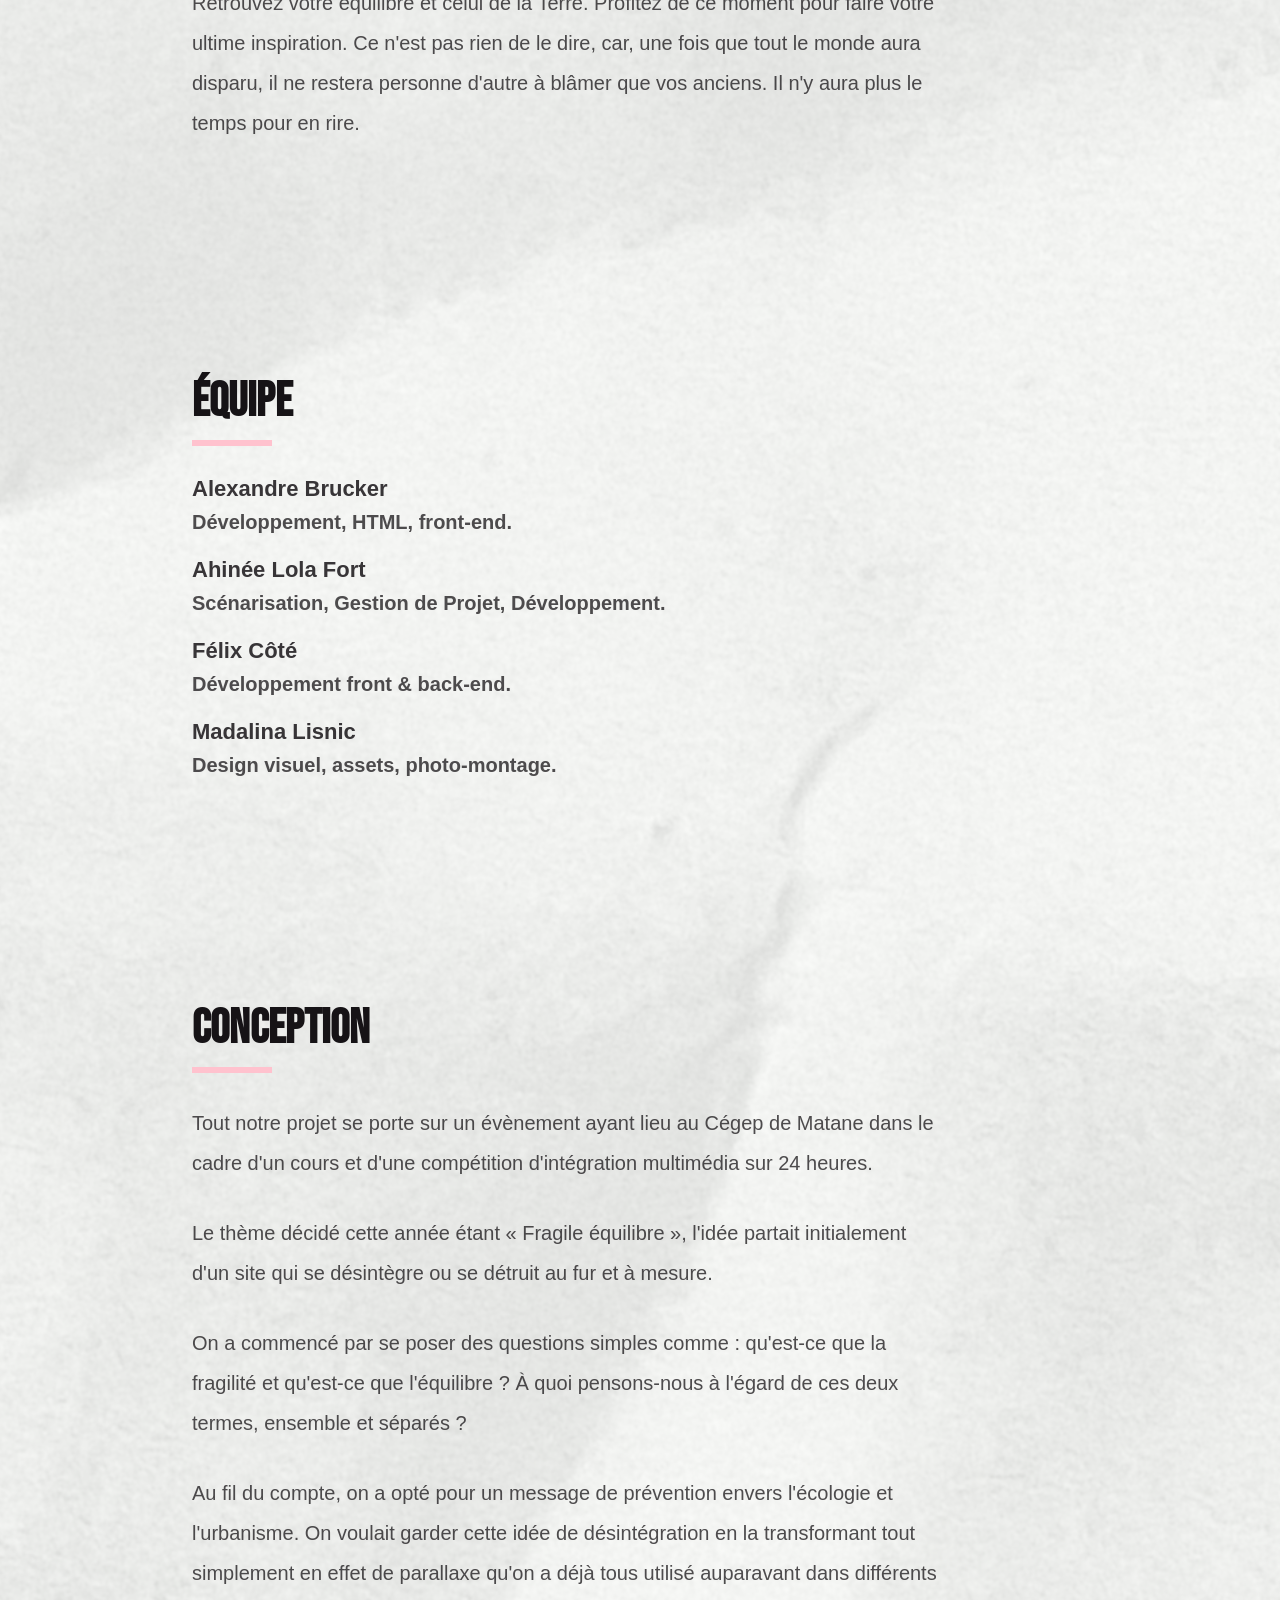
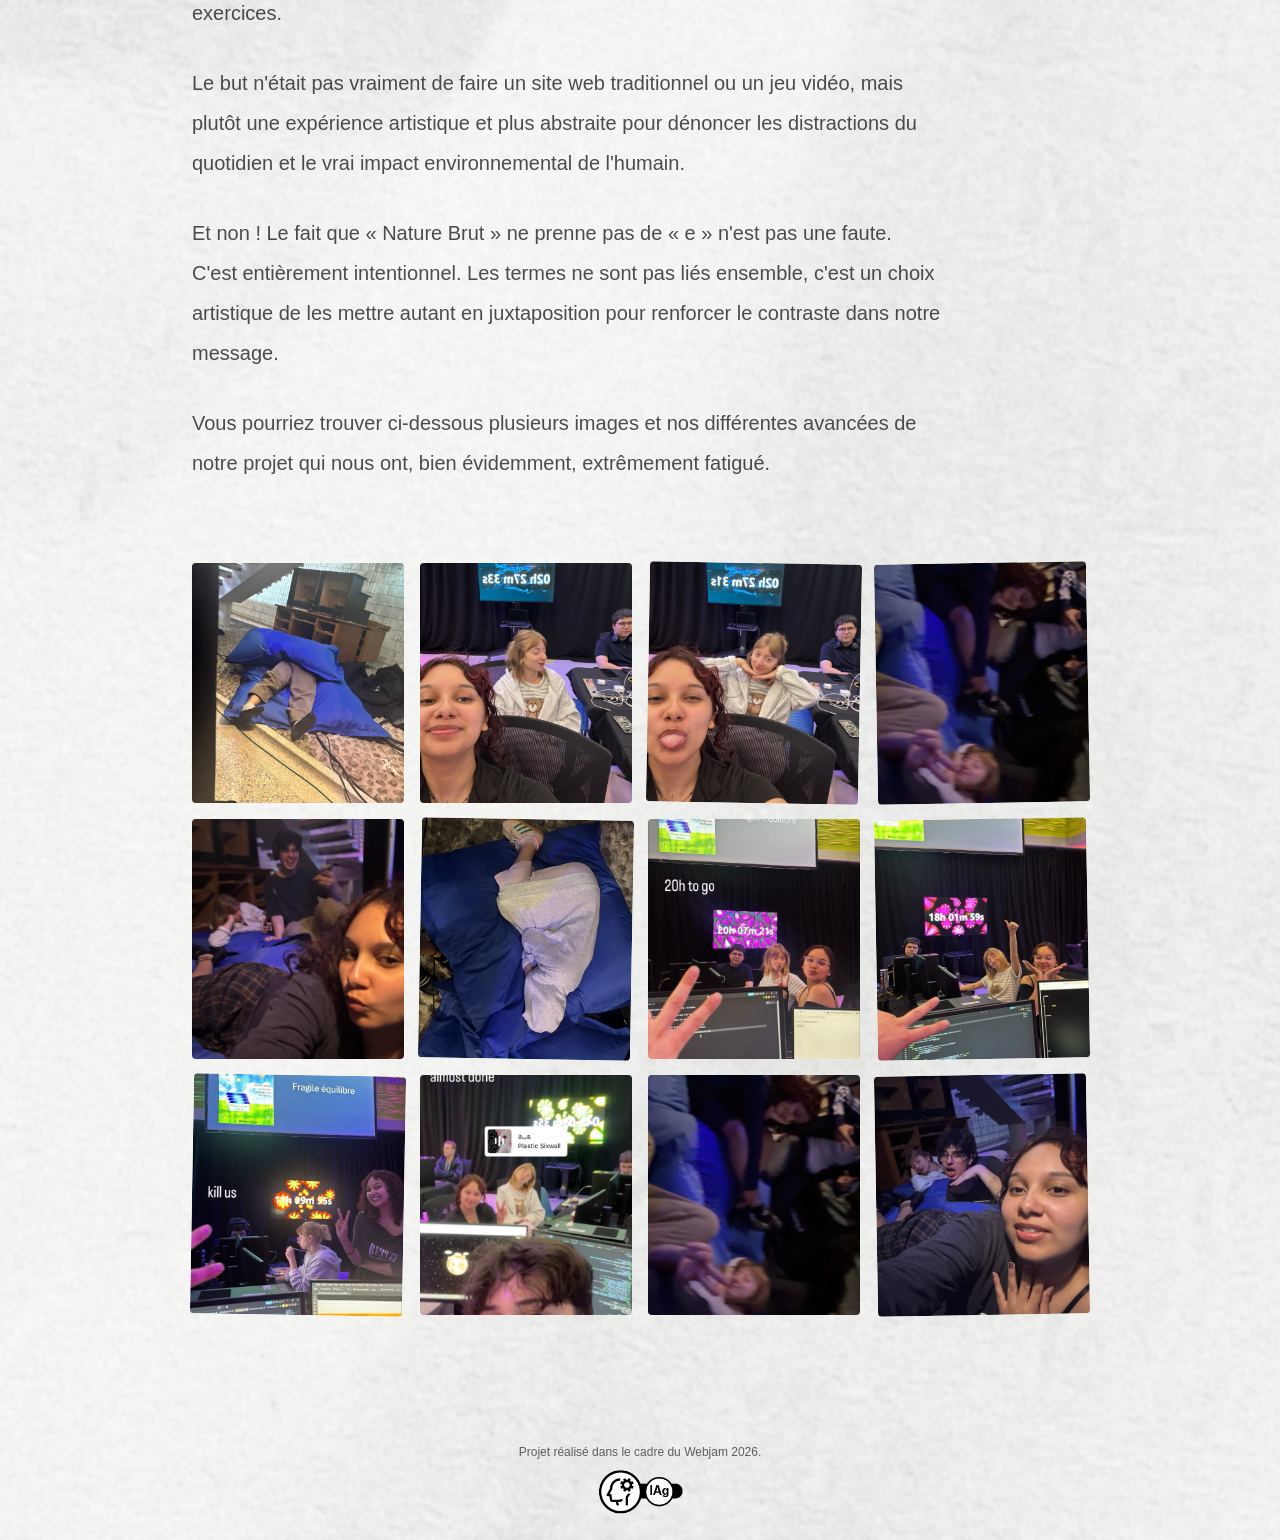
==== commit 4a84dab6: "finall" ====
--- a/home.html
+++ b/home.html
@@ -83,20 +83,19 @@
               <section id="conception" class="info-section">
                 <h2 class="reveal">Conception</h2>
                 <ul>
-                    <p class="reveal reveal-delay">Tout notre projet ce porte sur un evênement ayant lieu au Cégep de Matane dans le cadre d'un cours et d'une compétition d'intégration multimédia sur 24 heures. </p>
+                    <p class="reveal reveal-delay">Tout notre projet se porte sur un évènement ayant lieu au Cégep de Matane dans le cadre d'un cours et d'une compétition d'intégration multimédia sur 24 heures.</p>
                         
-                        <p> Le thème décidé cette année étant « Fragile équilibre », l'idée partait initialement d'un site qui se désintègre ou se détruit au fur et à mesure.</p> 
-
-                       <p> On a commencé par se poser des questions simples comme qu'est-ce que la fragilité et qu'est-ce que l'équilibre? A quoi pensent t-on à l'égard de ses deux termes ensembles et séparés? </p>
+                        <p class="reveal reveal-delay">Le thème décidé cette année étant « Fragile équilibre », l'idée partait initialement d'un site qui se désintègre ou se détruit au fur et à mesure.</p>
+
+                       <p class="reveal reveal-delay">On a commencé par se poser des questions simples comme : qu'est-ce que la fragilité et qu'est-ce que l'équilibre ? À quoi pensons-nous à l'égard de ces deux termes, ensemble et séparés ?</p>
                          
-                        <p> Au fil du compte, on a opté pour un message de prévention envers l'écologie et l'urbanisme. On voulait garder cette idée de désintégration en la transformant tout simplement en effet de paralax qu'on a déjà tous utilisé auparavant dans différents exercices. </p>
+                        <p class="reveal reveal-delay">Au fil du compte, on a opté pour un message de prévention envers l'écologie et l'urbanisme. On voulait garder cette idée de désintégration en la transformant tout simplement en effet de parallaxe qu'on a déjà tous utilisé auparavant dans différents exercices.</p>
                          
-                       <p> Le but n'était pas vraiment de faire un site web traditionel ou un jeu vidéo mais plutôt une expérience artistique et plus abstraite pour dénoncer les distractions du quotidien et le vrai impact environmental de l'humain.</p>
+                       <p class="reveal reveal-delay">Le but n'était pas vraiment de faire un site web traditionnel ou un jeu vidéo, mais plutôt une expérience artistique et plus abstraite pour dénoncer les distractions du quotidien et le vrai impact environnemental de l'humain.</p>
                          
-                      <p> Et non ! Le fait que « Nature Brut » ne prenne pas de « e » n'est non pas une faute. C'est entièrement intentionel. Les termes ne sont pas liés ensemble, c'est un choix artistique de les mettres autant en juxtapositions pour renforcer le contraste dans notre message. </p>
+                      <p class="reveal reveal-delay">Et non ! Le fait que « Nature Brut » ne prenne pas de « e » n'est pas une faute. C'est entièrement intentionnel. Les termes ne sont pas liés ensemble, c'est un choix artistique de les mettre autant en juxtaposition pour renforcer le contraste dans notre message.</p>
                        
-                        <p>  
-                        Vous pourriez trouver ci-dessous plusieurs images et nos différentes avancées de notre projet qui nous as bien évidemment.. extrèmement fatigué.</p>
+                        <p class="reveal reveal-delay">Vous pourriez trouver ci-dessous plusieurs images et nos différentes avancées de notre projet qui nous ont, bien évidemment, extrêmement fatigué.</p>
                 </ul>
                 <div class="mini-galerie reveal reveal-delay">
 
--- a/main.css
+++ b/main.css
@@ -185,7 +185,8 @@
 }
 
 /* Apparition au scroll */
-#synopsis p{
+#synopsis p,
+#conception p{
     margin-bottom: 30px;
 }
 
@@ -336,7 +337,6 @@
 }
 
 .mini-galerie img:hover {
-    transform: scale(1.03);
     filter: contrast(1.05);
 }
 
